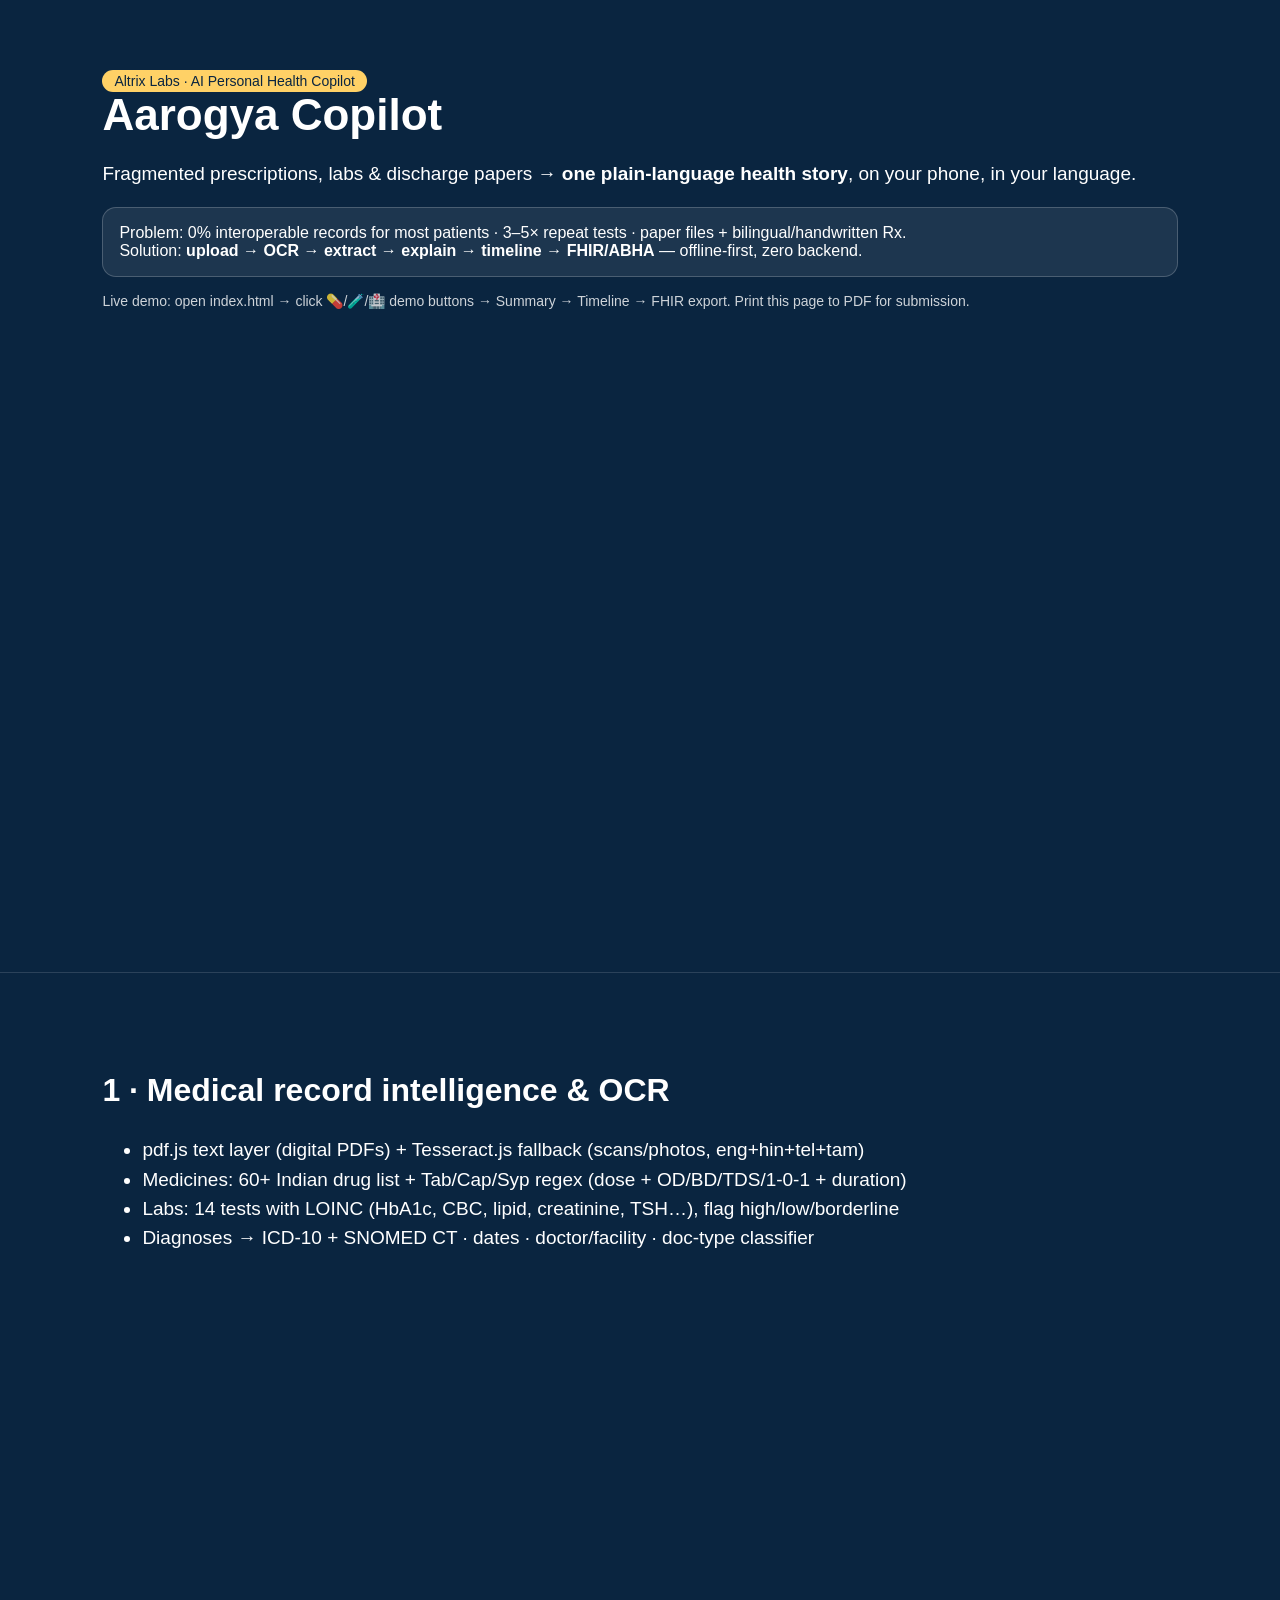
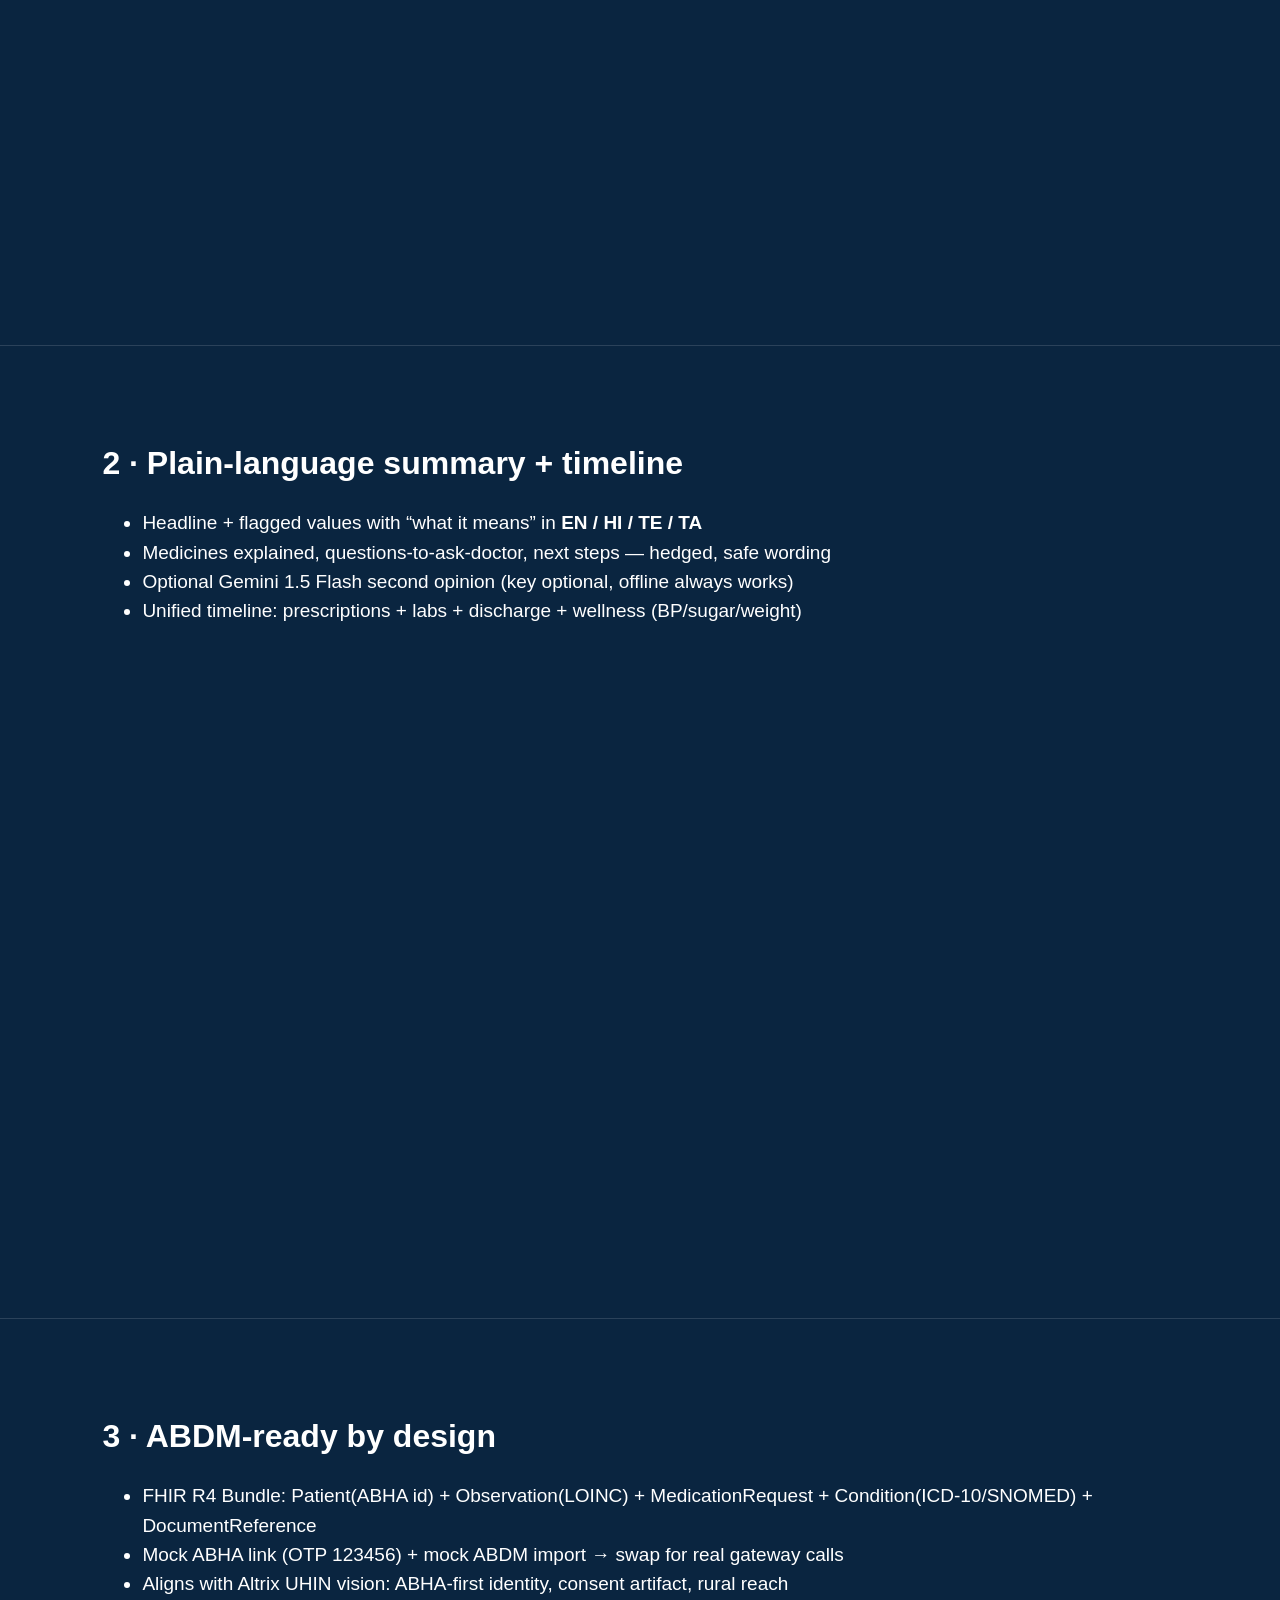
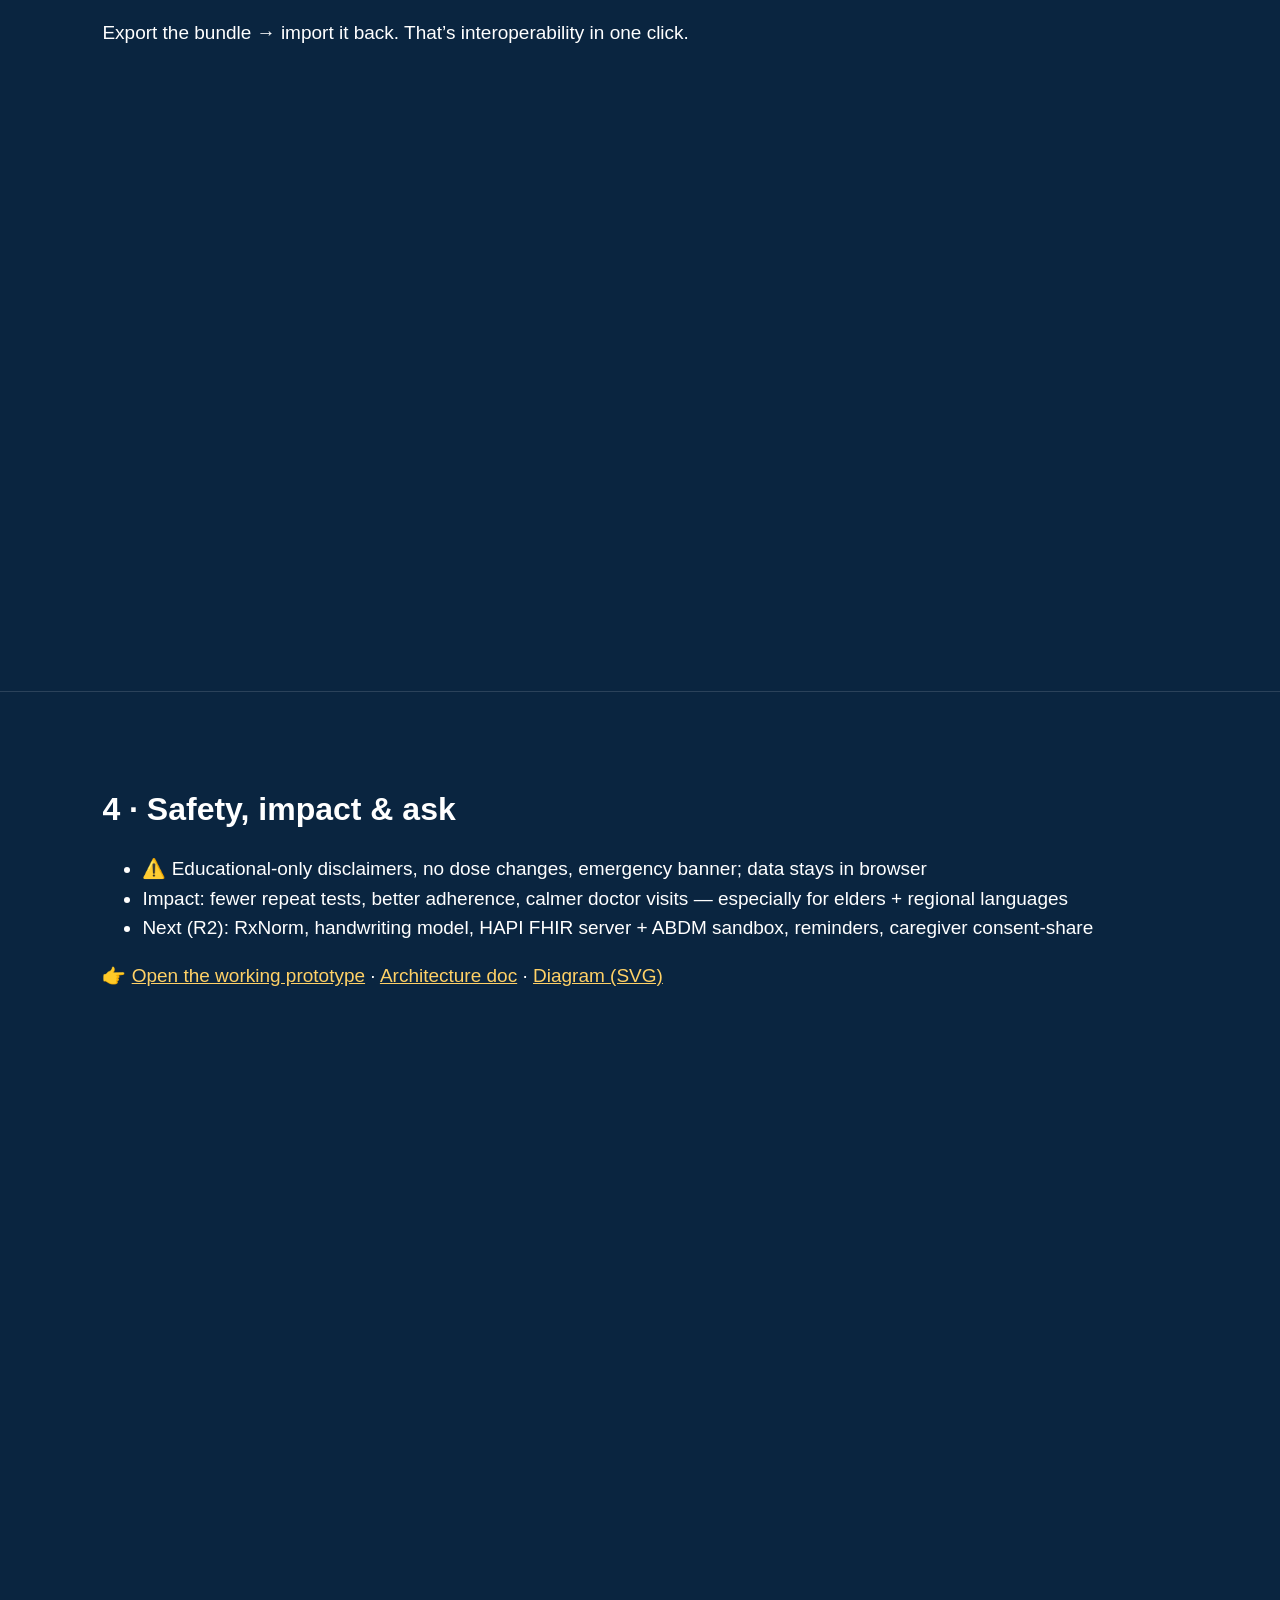
==== slides.html @ 8db87e84 "Aarogya Copilot: ABDM-ready AI health copilot (Round 1)" ====
<!DOCTYPE html><html lang="en"><head><meta charset="UTF-8"><meta name="viewport" content="width=device-width,initial-scale=1">
<title>Aarogya Copilot — Demo slides</title>
<style>body{margin:0;font-family:Segoe UI,Arial;background:#0a2540;color:#fff}section{min-height:92vh;padding:8vh 8vw;border-bottom:1px solid #ffffff22}h1{font-size:44px;margin:0}h2{font-size:32px}p,li{font-size:19px;line-height:1.55}.pill{background:#ffd166;color:#0a2540;border-radius:99px;padding:3px 12px;font-size:14px}.card{background:#ffffff14;border:1px solid #ffffff33;border-radius:14px;padding:16px;margin:12px 0}a{color:#ffd166}.small{font-size:14px;opacity:.8}@media print{section{min-height:auto}}</style></head><body>
<section><span class="pill">Altrix Labs · AI Personal Health Copilot</span><h1>Aarogya Copilot</h1><p>Fragmented prescriptions, labs &amp; discharge papers → <b>one plain-language health story</b>, on your phone, in your language.</p><div class="card">Problem: 0% interoperable records for most patients · 3–5× repeat tests · paper files + bilingual/handwritten Rx.<br>Solution: <b>upload → OCR → extract → explain → timeline → FHIR/ABHA</b> — offline-first, zero backend.</div><p class="small">Live demo: open index.html → click 💊/🧪/🏥 demo buttons → Summary → Timeline → FHIR export. Print this page to PDF for submission.</p></section>
<section><h2>1 · Medical record intelligence &amp; OCR</h2><ul><li>pdf.js text layer (digital PDFs) + Tesseract.js fallback (scans/photos, eng+hin+tel+tam)</li><li>Medicines: 60+ Indian drug list + Tab/Cap/Syp regex (dose + OD/BD/TDS/1-0-1 + duration)</li><li>Labs: 14 tests with LOINC (HbA1c, CBC, lipid, creatinine, TSH…), flag high/low/borderline</li><li>Diagnoses → ICD-10 + SNOMED CT · dates · doctor/facility · doc-type classifier</li></ul></section>
<section><h2>2 · Plain-language summary + timeline</h2><ul><li>Headline + flagged values with “what it means” in <b>EN / HI / TE / TA</b></li><li>Medicines explained, questions-to-ask-doctor, next steps — hedged, safe wording</li><li>Optional Gemini 1.5 Flash second opinion (key optional, offline always works)</li><li>Unified timeline: prescriptions + labs + discharge + wellness (BP/sugar/weight)</li></ul></section>
<section><h2>3 · ABDM-ready by design</h2><ul><li>FHIR R4 Bundle: Patient(ABHA id) + Observation(LOINC) + MedicationRequest + Condition(ICD-10/SNOMED) + DocumentReference</li><li>Mock ABHA link (OTP 123456) + mock ABDM import → swap for real gateway calls</li><li>Aligns with Altrix UHIN vision: ABHA-first identity, consent artifact, rural reach</li></ul><p>Export the bundle → import it back. That’s interoperability in one click.</p></section>
<section><h2>4 · Safety, impact &amp; ask</h2><ul><li>⚠️ Educational-only disclaimers, no dose changes, emergency banner; data stays in browser</li><li>Impact: fewer repeat tests, better adherence, calmer doctor visits — especially for elders + regional languages</li><li>Next (R2): RxNorm, handwriting model, HAPI FHIR server + ABDM sandbox, reminders, caregiver consent-share</li></ul><p>👉 <a href="index.html">Open the working prototype</a> · <a href="docs/ARCHITECTURE.md">Architecture doc</a> · <a href="docs/architecture.svg">Diagram (SVG)</a></p></section>
</body></html>
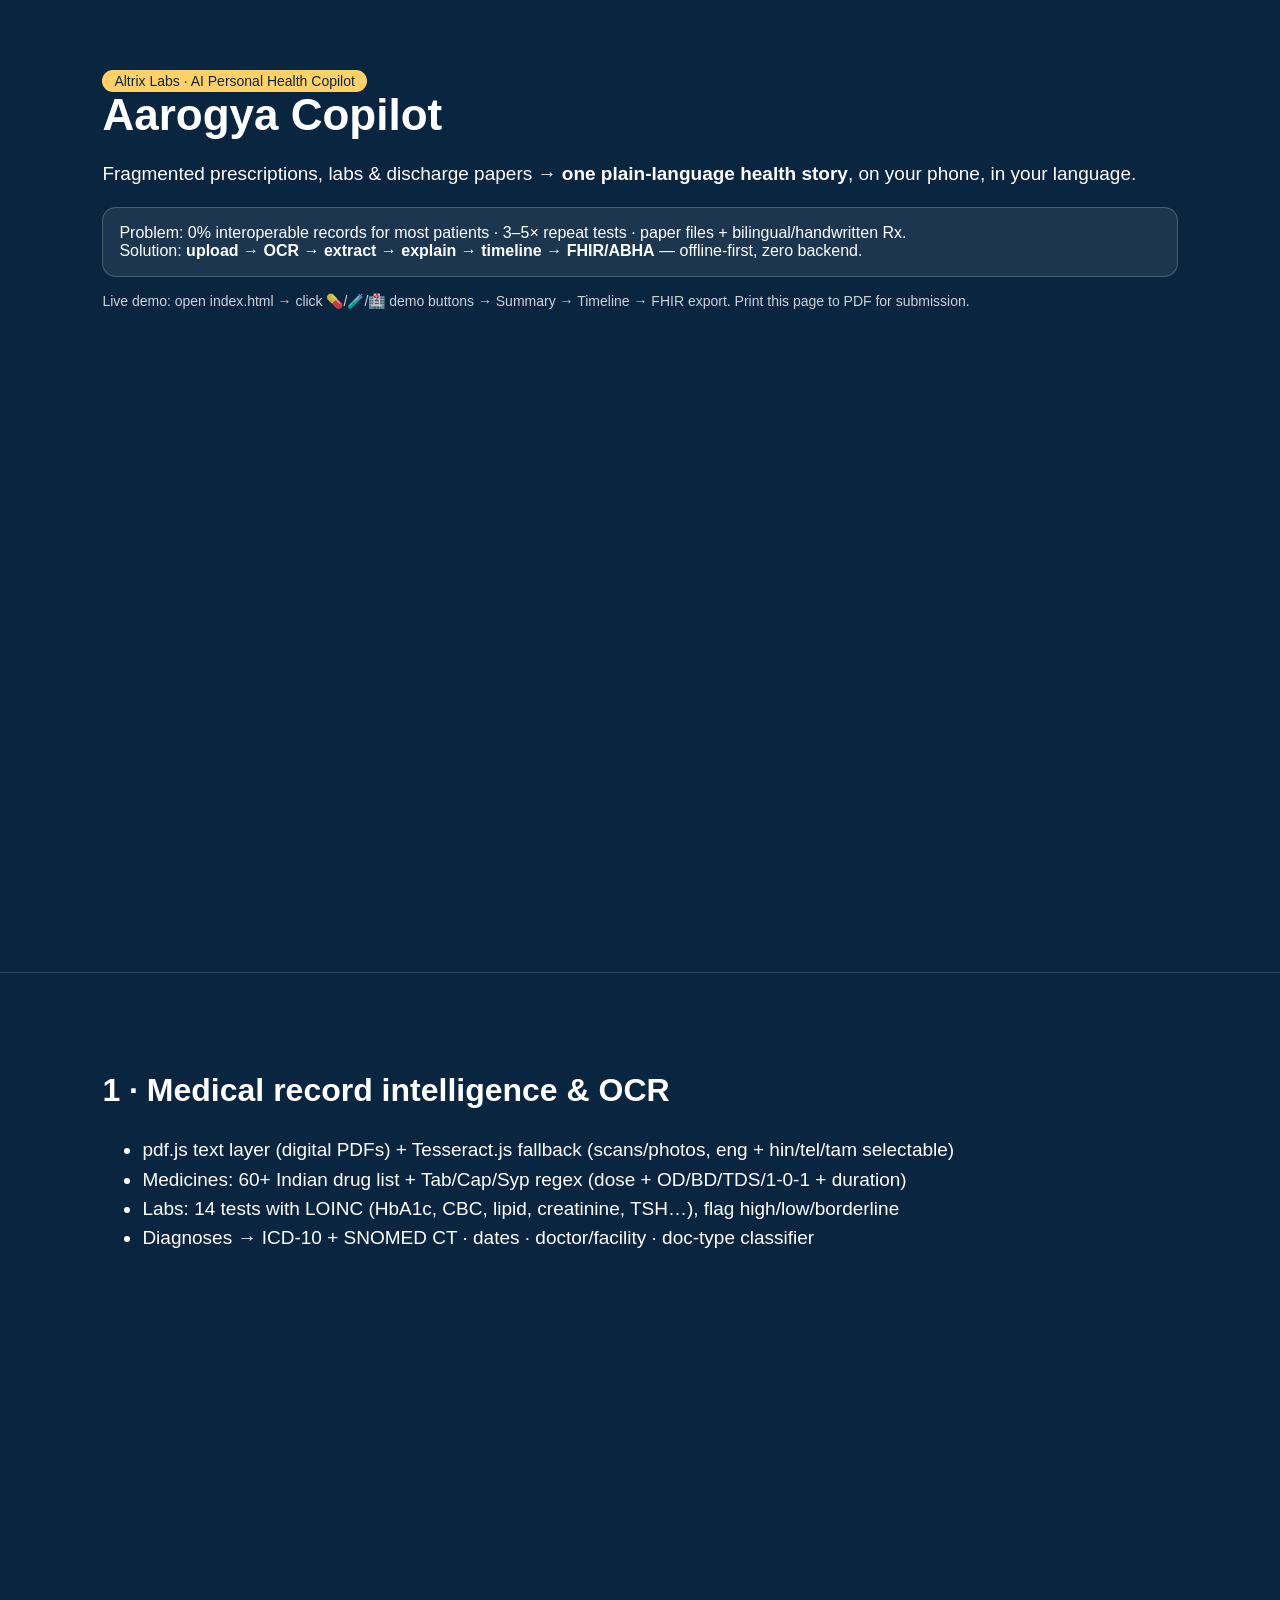
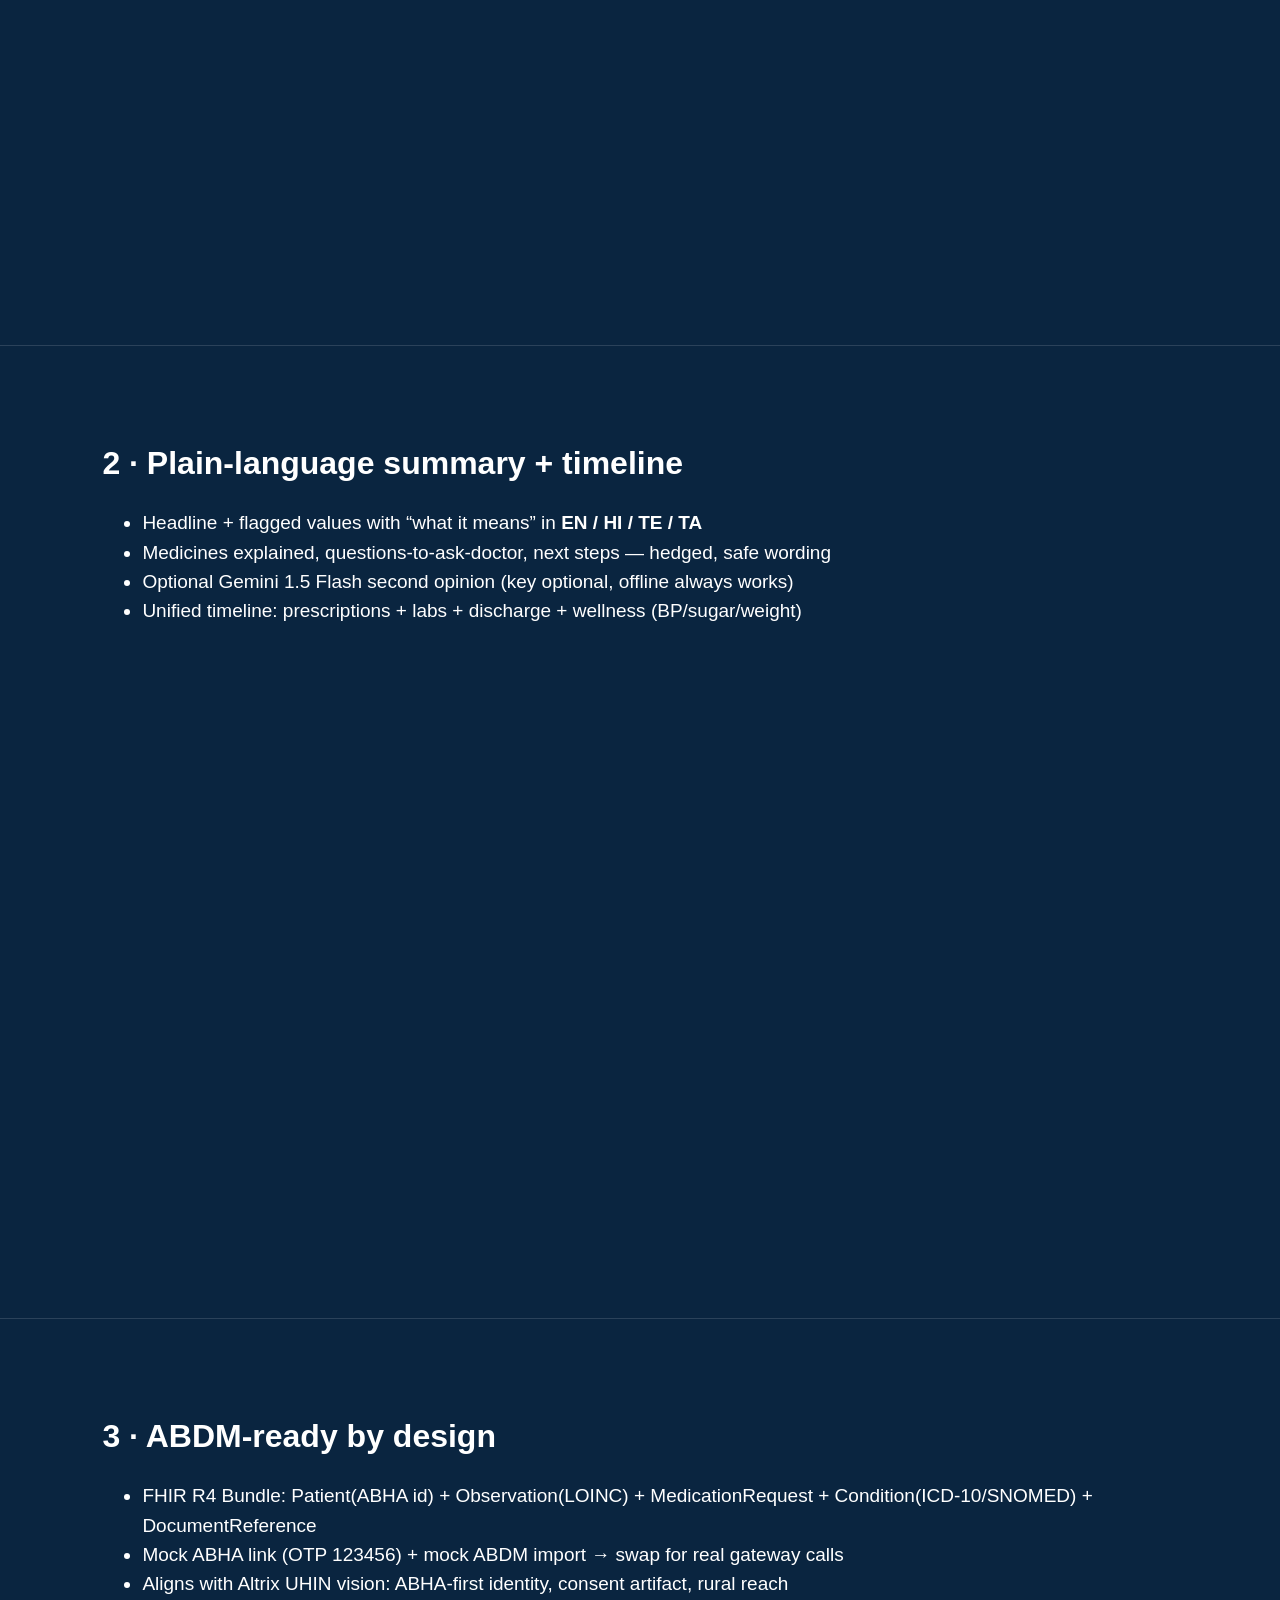
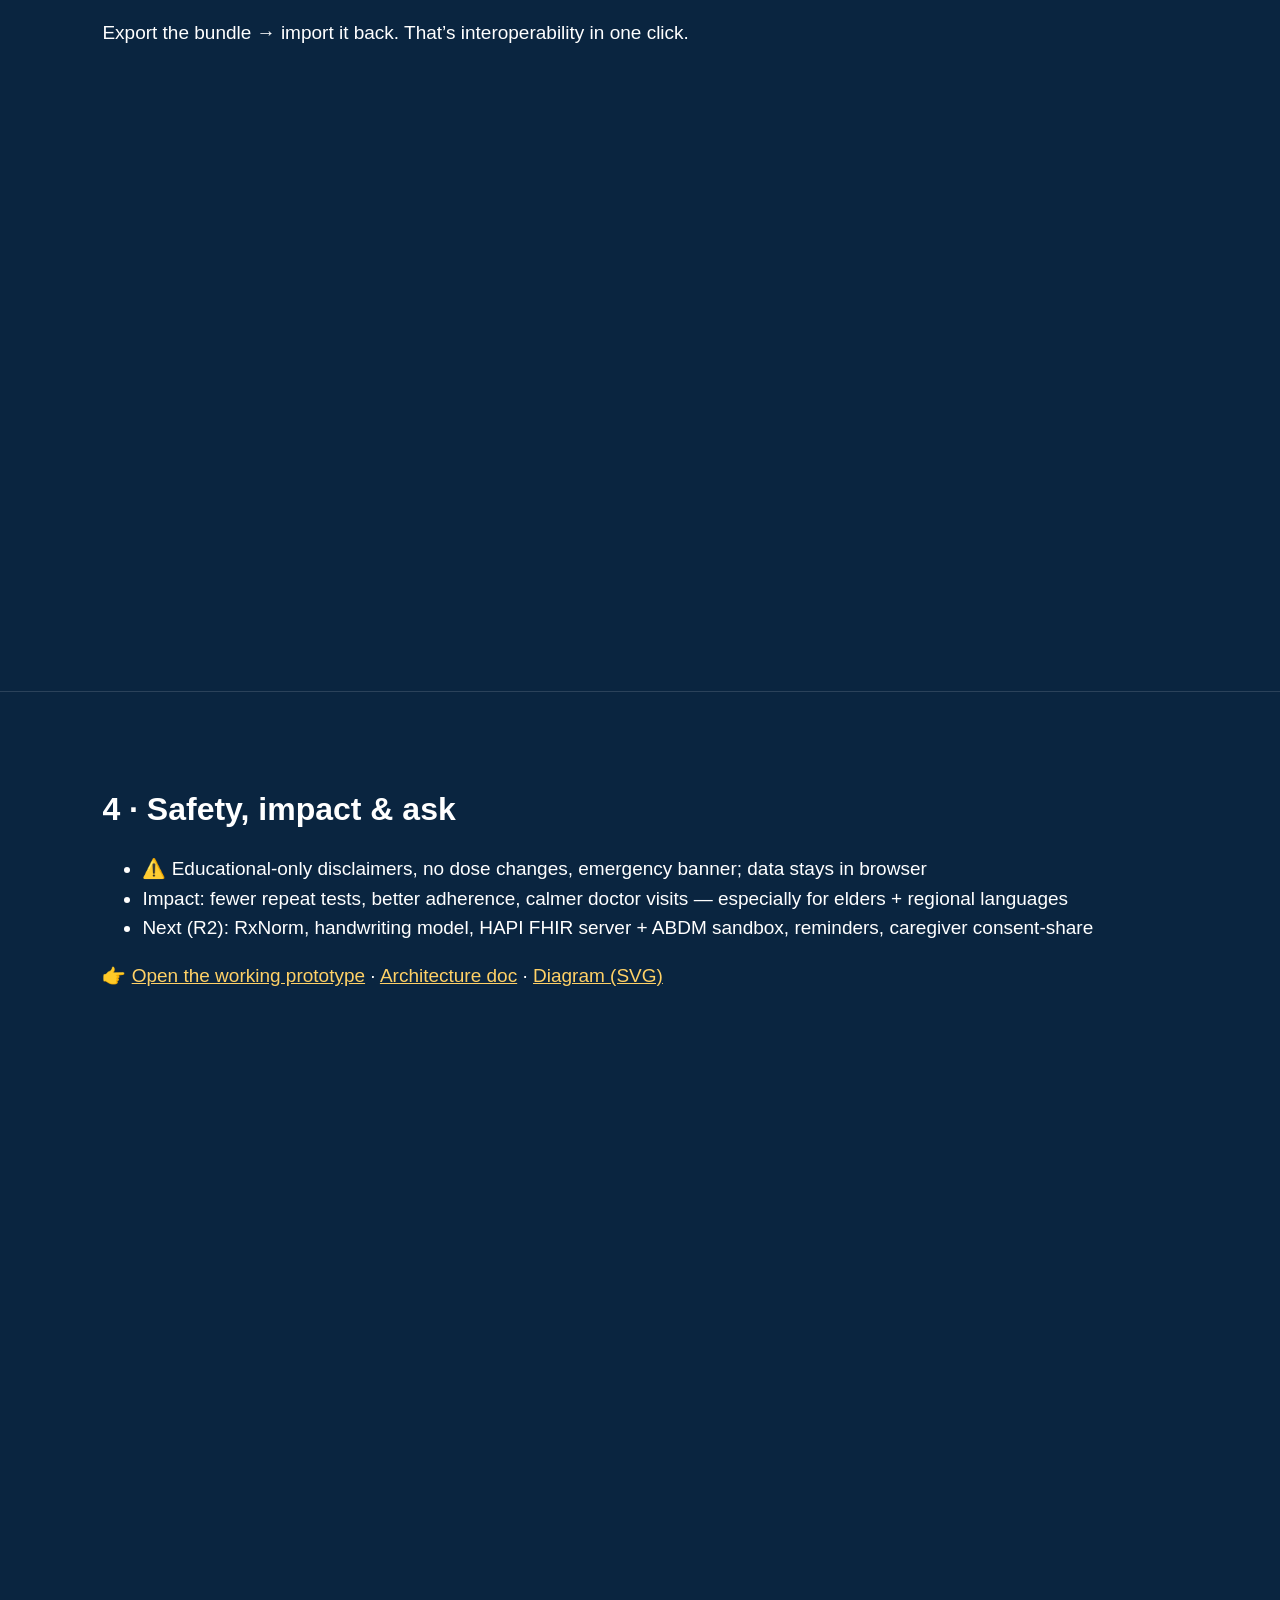
==== commit fb28ef11: "Aarogya Copilot: ABDM-ready AI health copilot (Round 1)" ====
--- a/slides.html
+++ b/slides.html
@@ -2,7 +2,7 @@
 <title>Aarogya Copilot — Demo slides</title>
 <style>body{margin:0;font-family:Segoe UI,Arial;background:#0a2540;color:#fff}section{min-height:92vh;padding:8vh 8vw;border-bottom:1px solid #ffffff22}h1{font-size:44px;margin:0}h2{font-size:32px}p,li{font-size:19px;line-height:1.55}.pill{background:#ffd166;color:#0a2540;border-radius:99px;padding:3px 12px;font-size:14px}.card{background:#ffffff14;border:1px solid #ffffff33;border-radius:14px;padding:16px;margin:12px 0}a{color:#ffd166}.small{font-size:14px;opacity:.8}@media print{section{min-height:auto}}</style></head><body>
 <section><span class="pill">Altrix Labs · AI Personal Health Copilot</span><h1>Aarogya Copilot</h1><p>Fragmented prescriptions, labs &amp; discharge papers → <b>one plain-language health story</b>, on your phone, in your language.</p><div class="card">Problem: 0% interoperable records for most patients · 3–5× repeat tests · paper files + bilingual/handwritten Rx.<br>Solution: <b>upload → OCR → extract → explain → timeline → FHIR/ABHA</b> — offline-first, zero backend.</div><p class="small">Live demo: open index.html → click 💊/🧪/🏥 demo buttons → Summary → Timeline → FHIR export. Print this page to PDF for submission.</p></section>
-<section><h2>1 · Medical record intelligence &amp; OCR</h2><ul><li>pdf.js text layer (digital PDFs) + Tesseract.js fallback (scans/photos, eng+hin+tel+tam)</li><li>Medicines: 60+ Indian drug list + Tab/Cap/Syp regex (dose + OD/BD/TDS/1-0-1 + duration)</li><li>Labs: 14 tests with LOINC (HbA1c, CBC, lipid, creatinine, TSH…), flag high/low/borderline</li><li>Diagnoses → ICD-10 + SNOMED CT · dates · doctor/facility · doc-type classifier</li></ul></section>
+<section><h2>1 · Medical record intelligence &amp; OCR</h2><ul><li>pdf.js text layer (digital PDFs) + Tesseract.js fallback (scans/photos, eng + hin/tel/tam selectable)</li><li>Medicines: 60+ Indian drug list + Tab/Cap/Syp regex (dose + OD/BD/TDS/1-0-1 + duration)</li><li>Labs: 14 tests with LOINC (HbA1c, CBC, lipid, creatinine, TSH…), flag high/low/borderline</li><li>Diagnoses → ICD-10 + SNOMED CT · dates · doctor/facility · doc-type classifier</li></ul></section>
 <section><h2>2 · Plain-language summary + timeline</h2><ul><li>Headline + flagged values with “what it means” in <b>EN / HI / TE / TA</b></li><li>Medicines explained, questions-to-ask-doctor, next steps — hedged, safe wording</li><li>Optional Gemini 1.5 Flash second opinion (key optional, offline always works)</li><li>Unified timeline: prescriptions + labs + discharge + wellness (BP/sugar/weight)</li></ul></section>
 <section><h2>3 · ABDM-ready by design</h2><ul><li>FHIR R4 Bundle: Patient(ABHA id) + Observation(LOINC) + MedicationRequest + Condition(ICD-10/SNOMED) + DocumentReference</li><li>Mock ABHA link (OTP 123456) + mock ABDM import → swap for real gateway calls</li><li>Aligns with Altrix UHIN vision: ABHA-first identity, consent artifact, rural reach</li></ul><p>Export the bundle → import it back. That’s interoperability in one click.</p></section>
 <section><h2>4 · Safety, impact &amp; ask</h2><ul><li>⚠️ Educational-only disclaimers, no dose changes, emergency banner; data stays in browser</li><li>Impact: fewer repeat tests, better adherence, calmer doctor visits — especially for elders + regional languages</li><li>Next (R2): RxNorm, handwriting model, HAPI FHIR server + ABDM sandbox, reminders, caregiver consent-share</li></ul><p>👉 <a href="index.html">Open the working prototype</a> · <a href="docs/ARCHITECTURE.md">Architecture doc</a> · <a href="docs/architecture.svg">Diagram (SVG)</a></p></section>
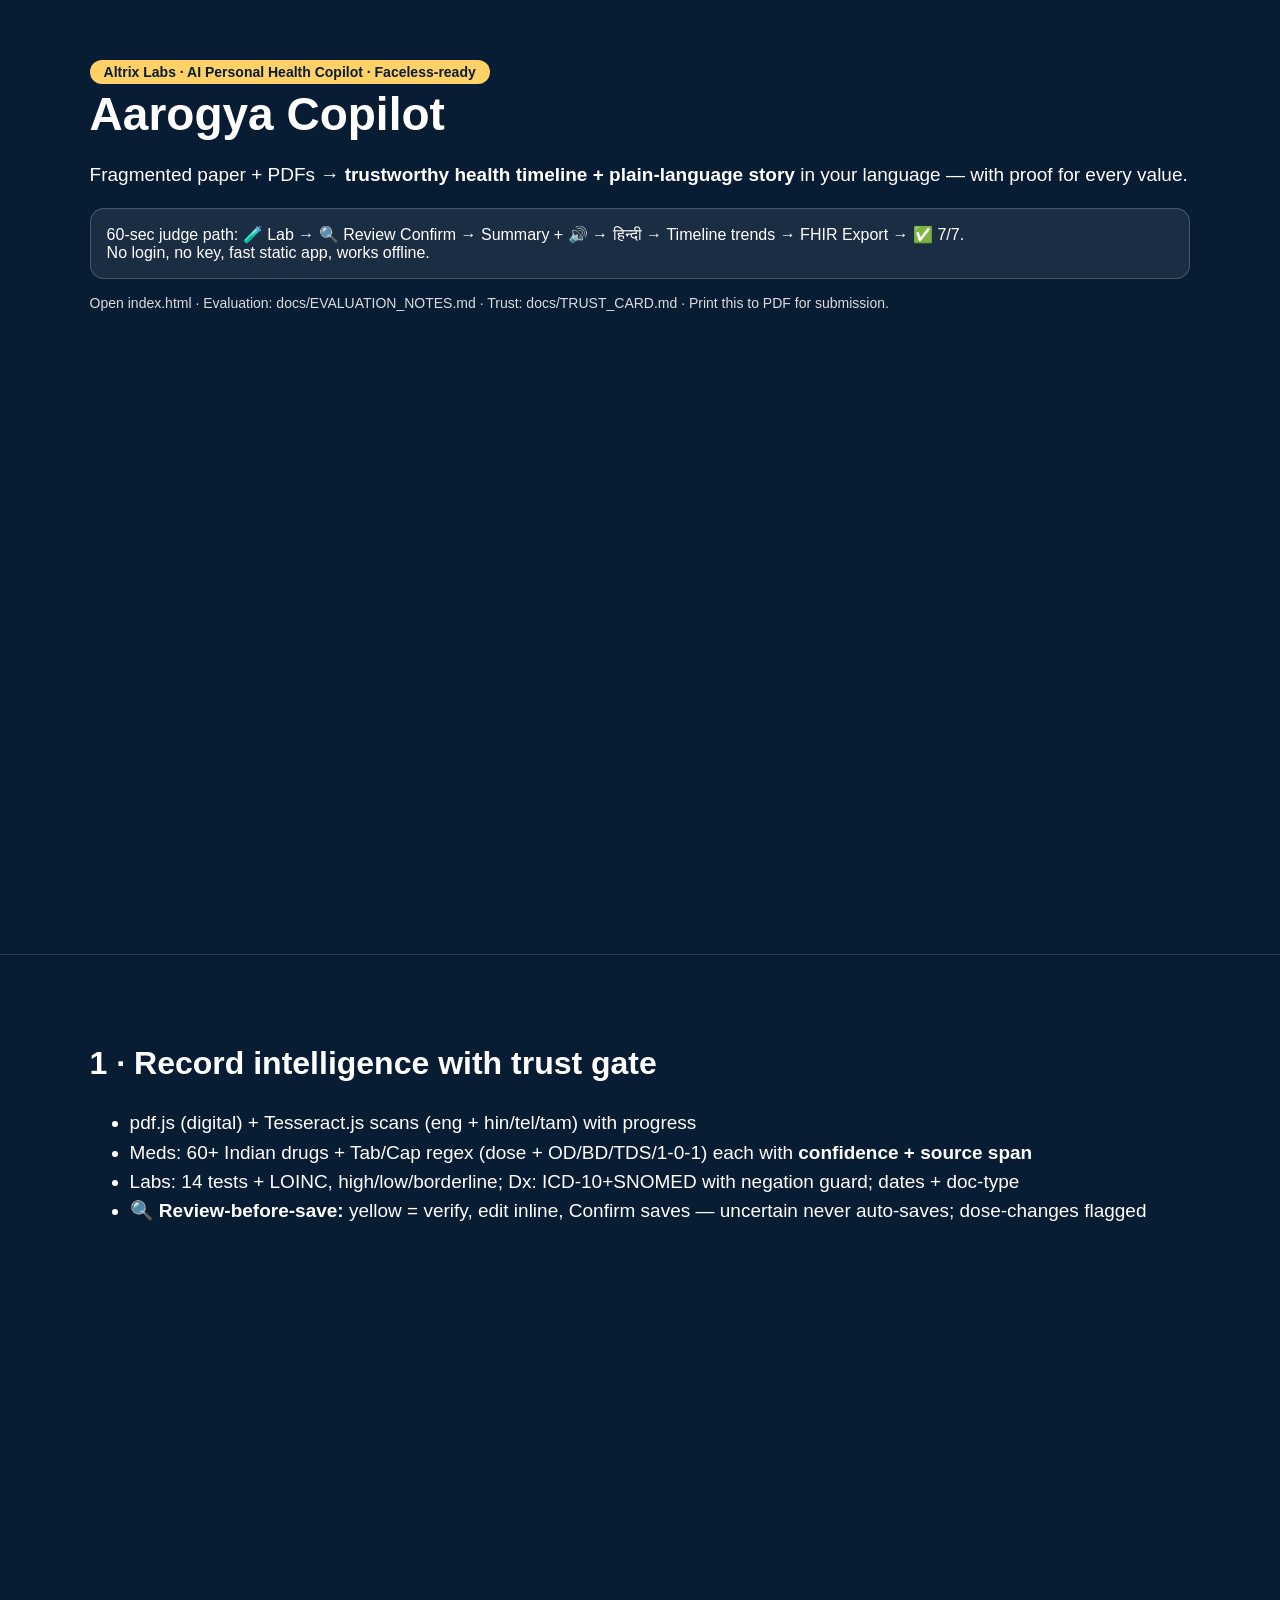
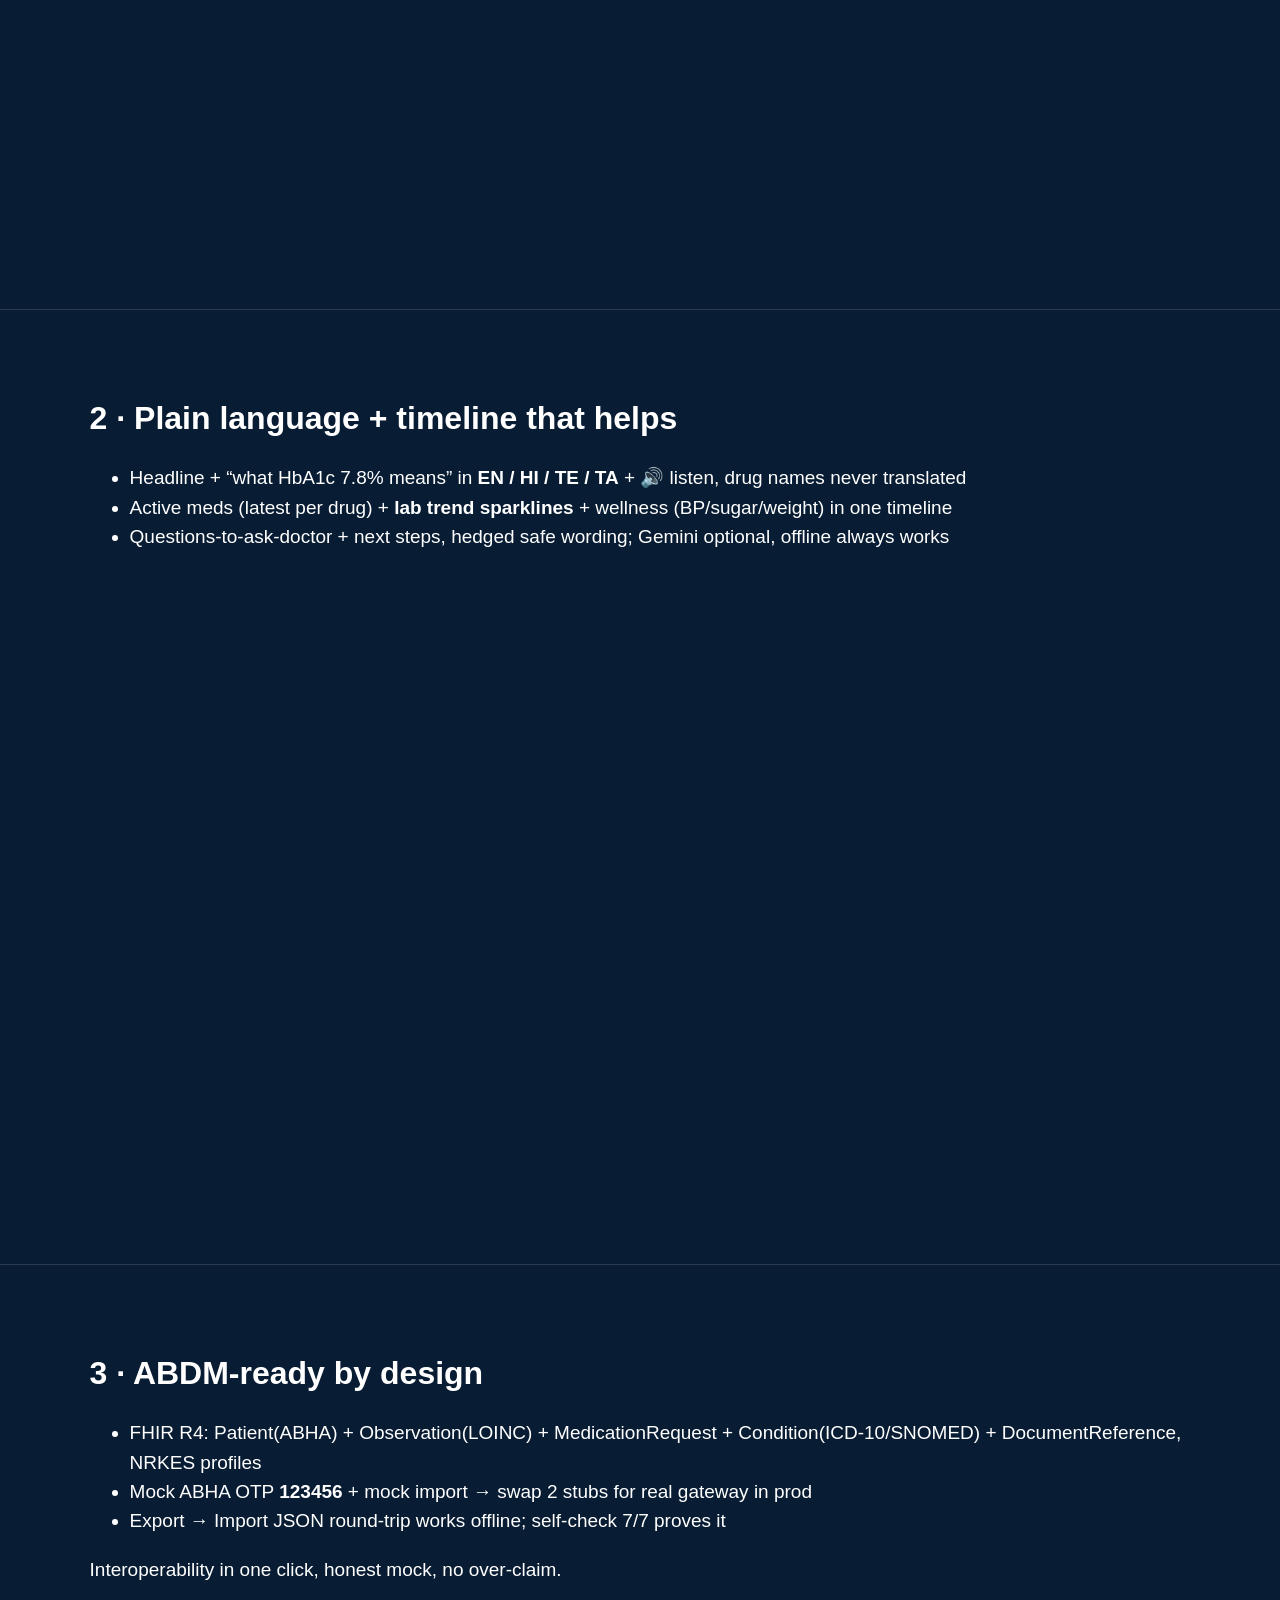
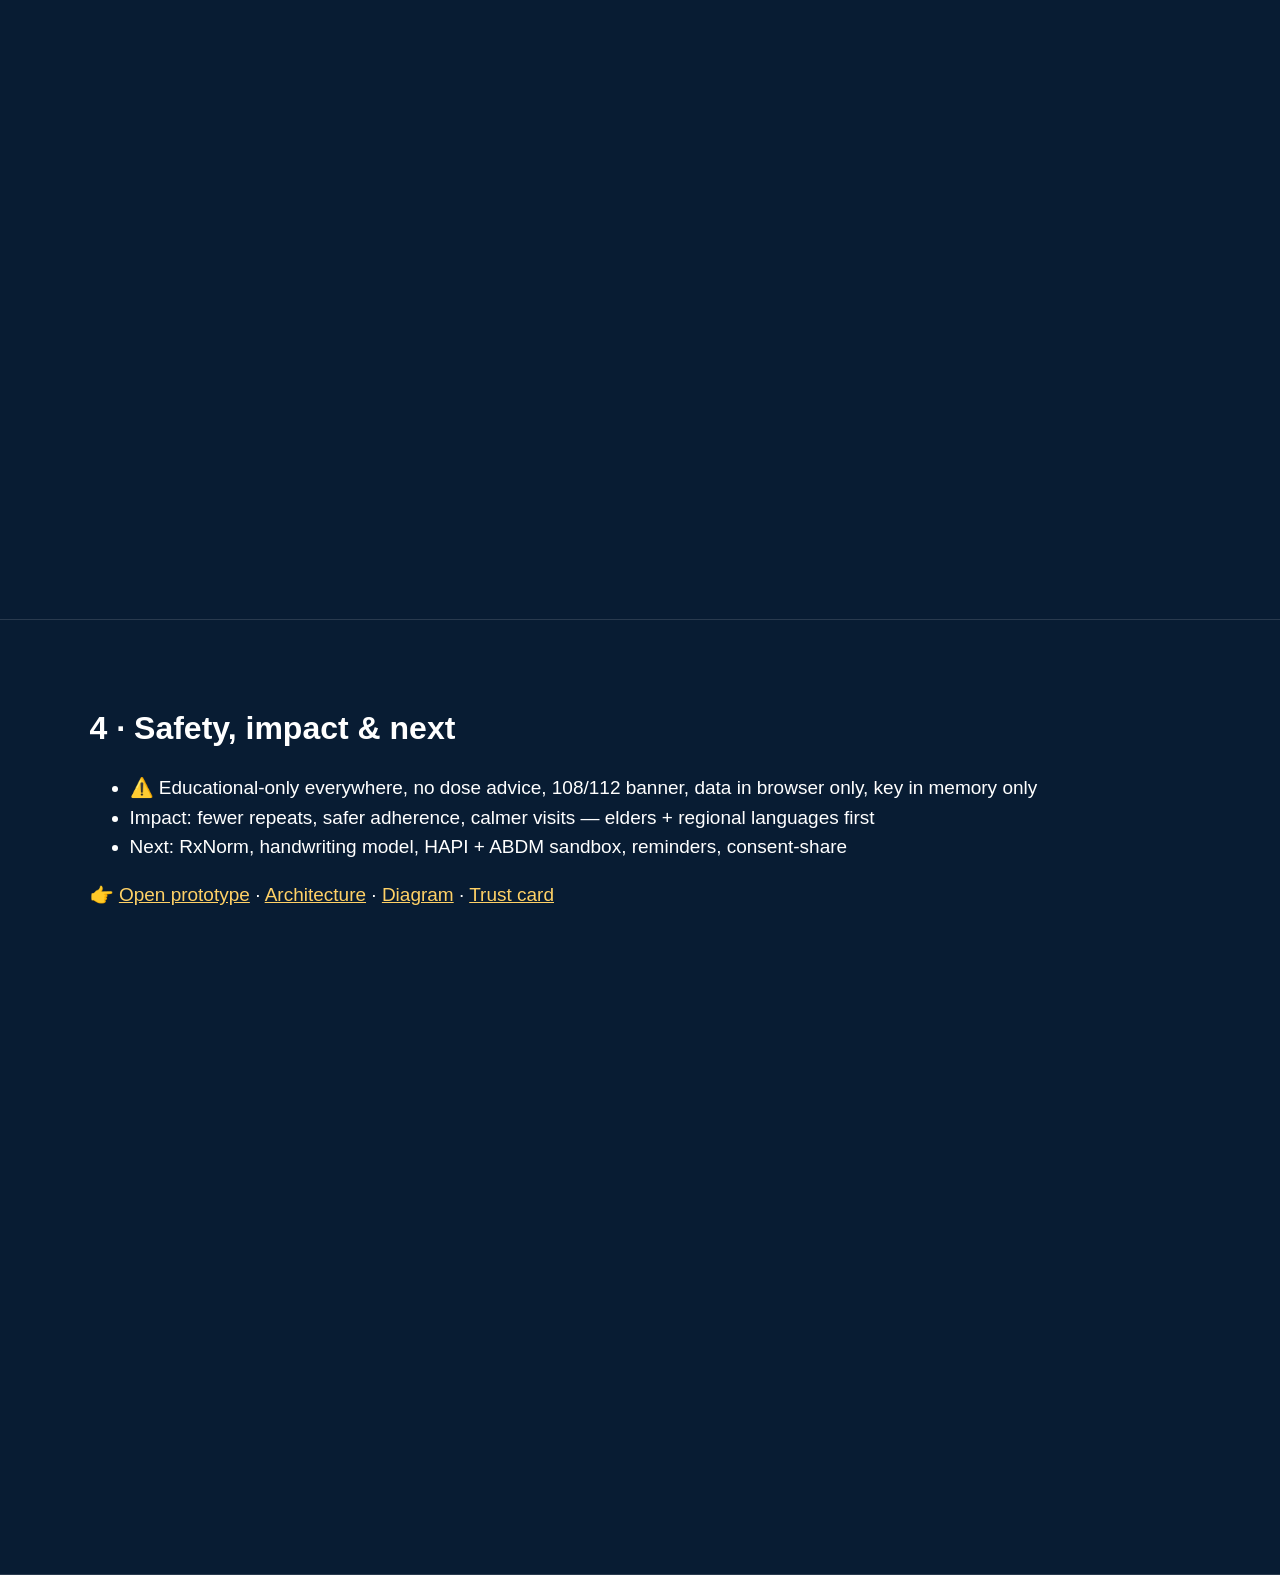
==== commit ac1c3fa9: "Aarogya premium: trust-gated review, trends, 4-lang audio, self-check 7-7, faceless docs" ====
--- a/slides.html
+++ b/slides.html
@@ -1,9 +1,9 @@
 <!DOCTYPE html><html lang="en"><head><meta charset="UTF-8"><meta name="viewport" content="width=device-width,initial-scale=1">
-<title>Aarogya Copilot — Demo slides</title>
-<style>body{margin:0;font-family:Segoe UI,Arial;background:#0a2540;color:#fff}section{min-height:92vh;padding:8vh 8vw;border-bottom:1px solid #ffffff22}h1{font-size:44px;margin:0}h2{font-size:32px}p,li{font-size:19px;line-height:1.55}.pill{background:#ffd166;color:#0a2540;border-radius:99px;padding:3px 12px;font-size:14px}.card{background:#ffffff14;border:1px solid #ffffff33;border-radius:14px;padding:16px;margin:12px 0}a{color:#ffd166}.small{font-size:14px;opacity:.8}@media print{section{min-height:auto}}</style></head><body>
-<section><span class="pill">Altrix Labs · AI Personal Health Copilot</span><h1>Aarogya Copilot</h1><p>Fragmented prescriptions, labs &amp; discharge papers → <b>one plain-language health story</b>, on your phone, in your language.</p><div class="card">Problem: 0% interoperable records for most patients · 3–5× repeat tests · paper files + bilingual/handwritten Rx.<br>Solution: <b>upload → OCR → extract → explain → timeline → FHIR/ABHA</b> — offline-first, zero backend.</div><p class="small">Live demo: open index.html → click 💊/🧪/🏥 demo buttons → Summary → Timeline → FHIR export. Print this page to PDF for submission.</p></section>
-<section><h2>1 · Medical record intelligence &amp; OCR</h2><ul><li>pdf.js text layer (digital PDFs) + Tesseract.js fallback (scans/photos, eng + hin/tel/tam selectable)</li><li>Medicines: 60+ Indian drug list + Tab/Cap/Syp regex (dose + OD/BD/TDS/1-0-1 + duration)</li><li>Labs: 14 tests with LOINC (HbA1c, CBC, lipid, creatinine, TSH…), flag high/low/borderline</li><li>Diagnoses → ICD-10 + SNOMED CT · dates · doctor/facility · doc-type classifier</li></ul></section>
-<section><h2>2 · Plain-language summary + timeline</h2><ul><li>Headline + flagged values with “what it means” in <b>EN / HI / TE / TA</b></li><li>Medicines explained, questions-to-ask-doctor, next steps — hedged, safe wording</li><li>Optional Gemini 1.5 Flash second opinion (key optional, offline always works)</li><li>Unified timeline: prescriptions + labs + discharge + wellness (BP/sugar/weight)</li></ul></section>
-<section><h2>3 · ABDM-ready by design</h2><ul><li>FHIR R4 Bundle: Patient(ABHA id) + Observation(LOINC) + MedicationRequest + Condition(ICD-10/SNOMED) + DocumentReference</li><li>Mock ABHA link (OTP 123456) + mock ABDM import → swap for real gateway calls</li><li>Aligns with Altrix UHIN vision: ABHA-first identity, consent artifact, rural reach</li></ul><p>Export the bundle → import it back. That’s interoperability in one click.</p></section>
-<section><h2>4 · Safety, impact &amp; ask</h2><ul><li>⚠️ Educational-only disclaimers, no dose changes, emergency banner; data stays in browser</li><li>Impact: fewer repeat tests, better adherence, calmer doctor visits — especially for elders + regional languages</li><li>Next (R2): RxNorm, handwriting model, HAPI FHIR server + ABDM sandbox, reminders, caregiver consent-share</li></ul><p>👉 <a href="index.html">Open the working prototype</a> · <a href="docs/ARCHITECTURE.md">Architecture doc</a> · <a href="docs/architecture.svg">Diagram (SVG)</a></p></section>
+<title>Aarogya Copilot — Demo slides (print to PDF)</title>
+<style>body{margin:0;font-family:Segoe UI,Arial;background:#081c33;color:#fff}section{min-height:92vh;padding:7vh 7vw;border-bottom:1px solid #ffffff22}h1{font-size:46px;margin:6px 0}h2{font-size:32px}p,li{font-size:19px;line-height:1.55}.pill{background:#ffd166;color:#081c33;border-radius:99px;padding:4px 14px;font-size:14px;font-weight:800}.card{background:#ffffff14;border:1px solid #ffffff33;border-radius:14px;padding:16px;margin:12px 0}a{color:#ffd166}.small{font-size:14px;opacity:.85}.grid{display:grid;grid-template-columns:1fr 1fr;gap:12px}@media print{section{min-height:auto}body{background:#fff;color:#000}.card{border-color:#999}a{color:#000}}</style></head><body>
+<section><span class="pill">Altrix Labs · AI Personal Health Copilot · Faceless-ready</span><h1>Aarogya Copilot</h1><p>Fragmented paper + PDFs → <b>trustworthy health timeline + plain-language story</b> in your language — with proof for every value.</p><div class="card">60-sec judge path: 🧪 Lab → 🔍 Review Confirm → Summary + 🔊 → हिन्दी → Timeline trends → FHIR Export → ✅ 7/7.<br>No login, no key, fast static app, works offline.</div><p class="small">Open index.html · Evaluation: docs/EVALUATION_NOTES.md · Trust: docs/TRUST_CARD.md · Print this to PDF for submission.</p></section>
+<section><h2>1 · Record intelligence with trust gate</h2><ul><li>pdf.js (digital) + Tesseract.js scans (eng + hin/tel/tam) with progress</li><li>Meds: 60+ Indian drugs + Tab/Cap regex (dose + OD/BD/TDS/1-0-1) each with <b>confidence + source span</b></li><li>Labs: 14 tests + LOINC, high/low/borderline; Dx: ICD-10+SNOMED with negation guard; dates + doc-type</li><li><b>🔍 Review-before-save:</b> yellow = verify, edit inline, Confirm saves — uncertain never auto-saves; dose-changes flagged</li></ul></section>
+<section><h2>2 · Plain language + timeline that helps</h2><ul><li>Headline + “what HbA1c 7.8% means” in <b>EN / HI / TE / TA</b> + 🔊 listen, drug names never translated</li><li>Active meds (latest per drug) + <b>lab trend sparklines</b> + wellness (BP/sugar/weight) in one timeline</li><li>Questions-to-ask-doctor + next steps, hedged safe wording; Gemini optional, offline always works</li></ul></section>
+<section><h2>3 · ABDM-ready by design</h2><ul><li>FHIR R4: Patient(ABHA) + Observation(LOINC) + MedicationRequest + Condition(ICD-10/SNOMED) + DocumentReference, NRKES profiles</li><li>Mock ABHA OTP <b>123456</b> + mock import → swap 2 stubs for real gateway in prod</li><li>Export → Import JSON round-trip works offline; self-check 7/7 proves it</li></ul><p>Interoperability in one click, honest mock, no over-claim.</p></section>
+<section><h2>4 · Safety, impact & next</h2><ul><li>⚠️ Educational-only everywhere, no dose advice, 108/112 banner, data in browser only, key in memory only</li><li>Impact: fewer repeats, safer adherence, calmer visits — elders + regional languages first</li><li>Next: RxNorm, handwriting model, HAPI + ABDM sandbox, reminders, consent-share</li></ul><p>👉 <a href="index.html">Open prototype</a> · <a href="docs/ARCHITECTURE.md">Architecture</a> · <a href="docs/architecture.svg">Diagram</a> · <a href="docs/TRUST_CARD.md">Trust card</a></p></section>
 </body></html>
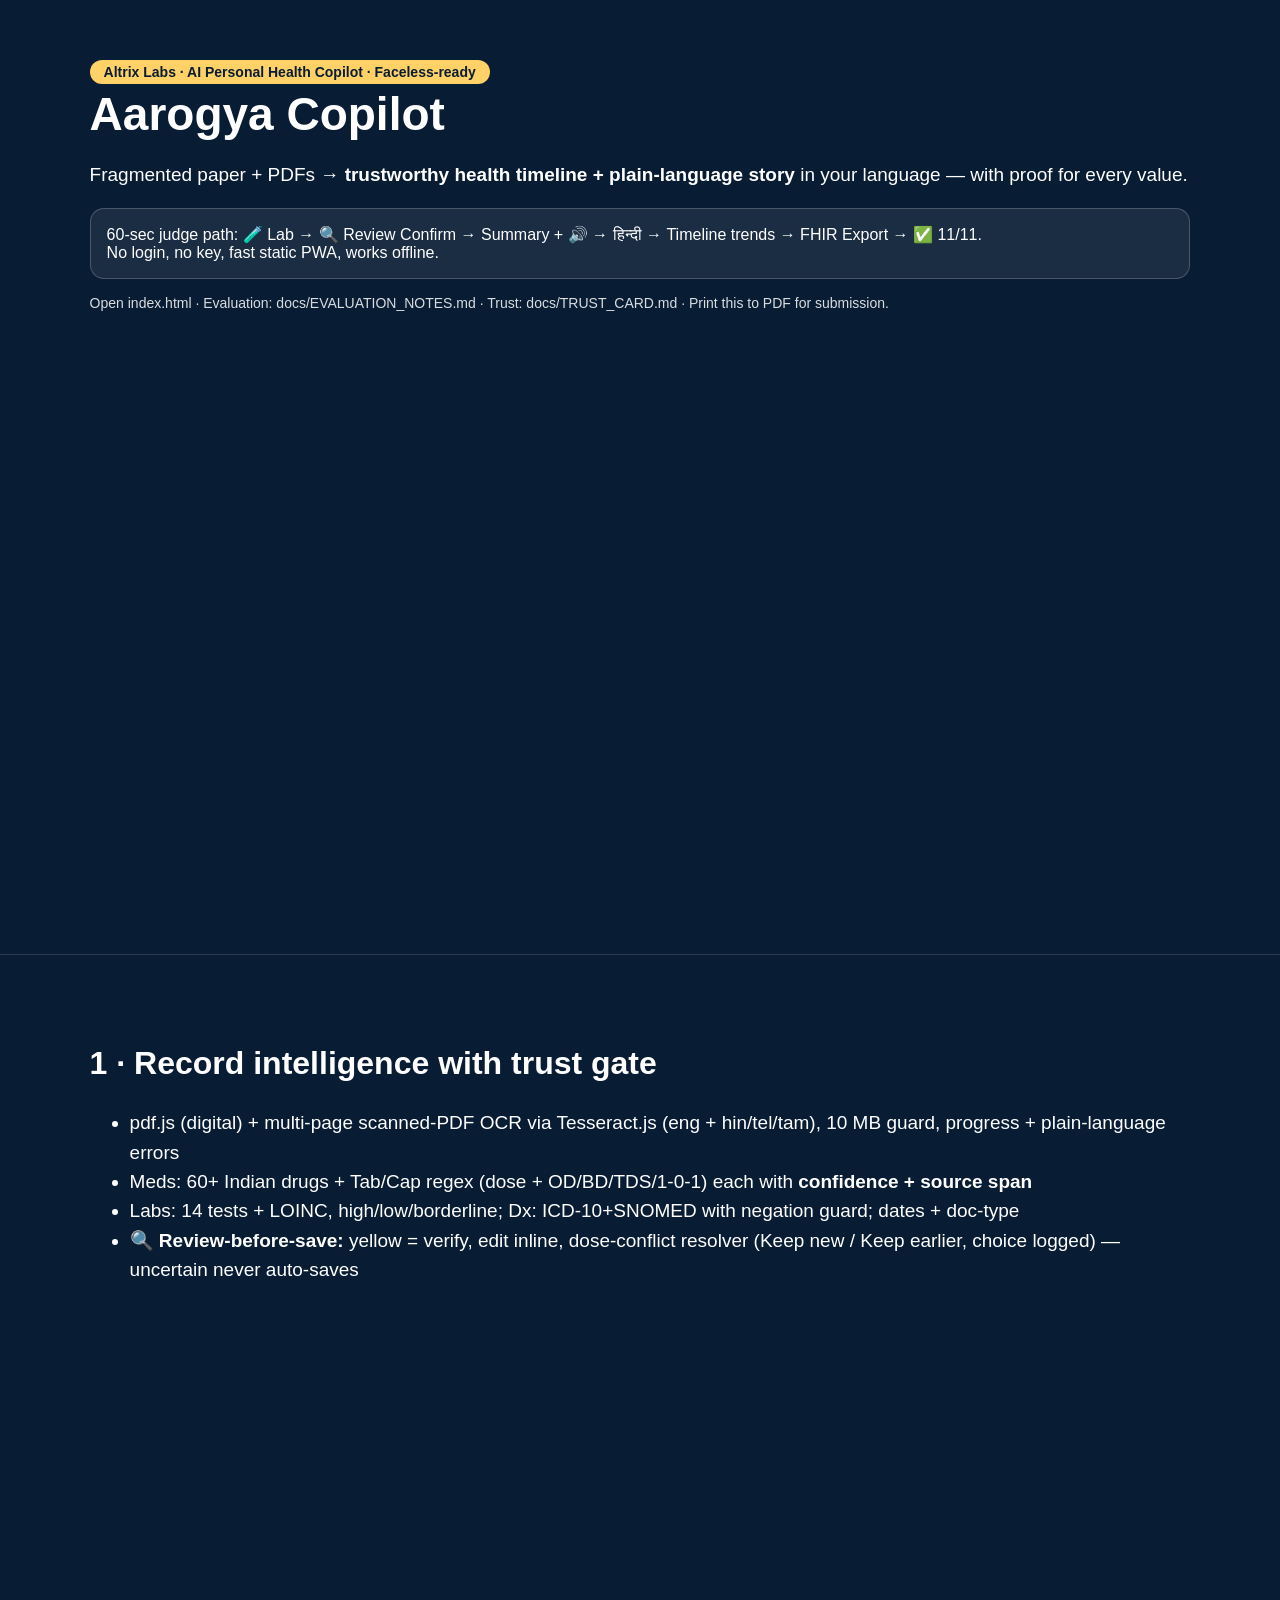
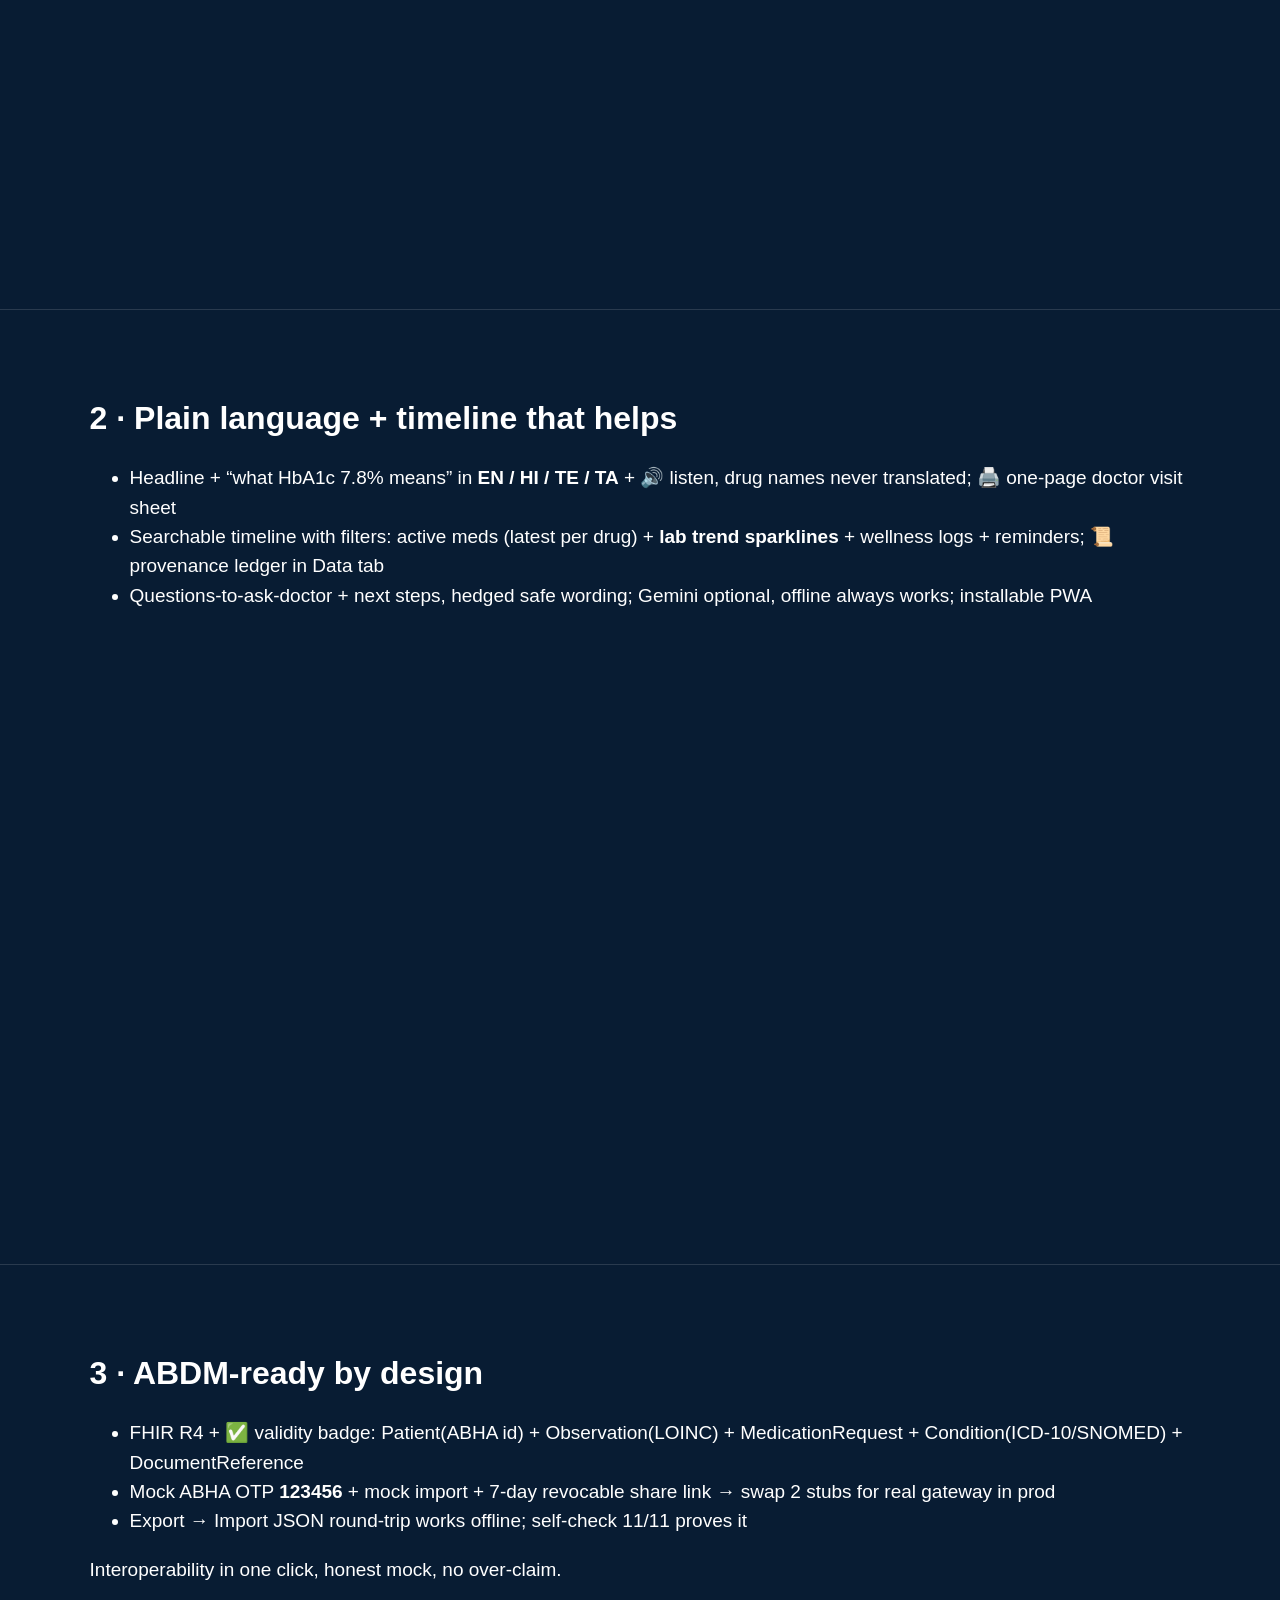
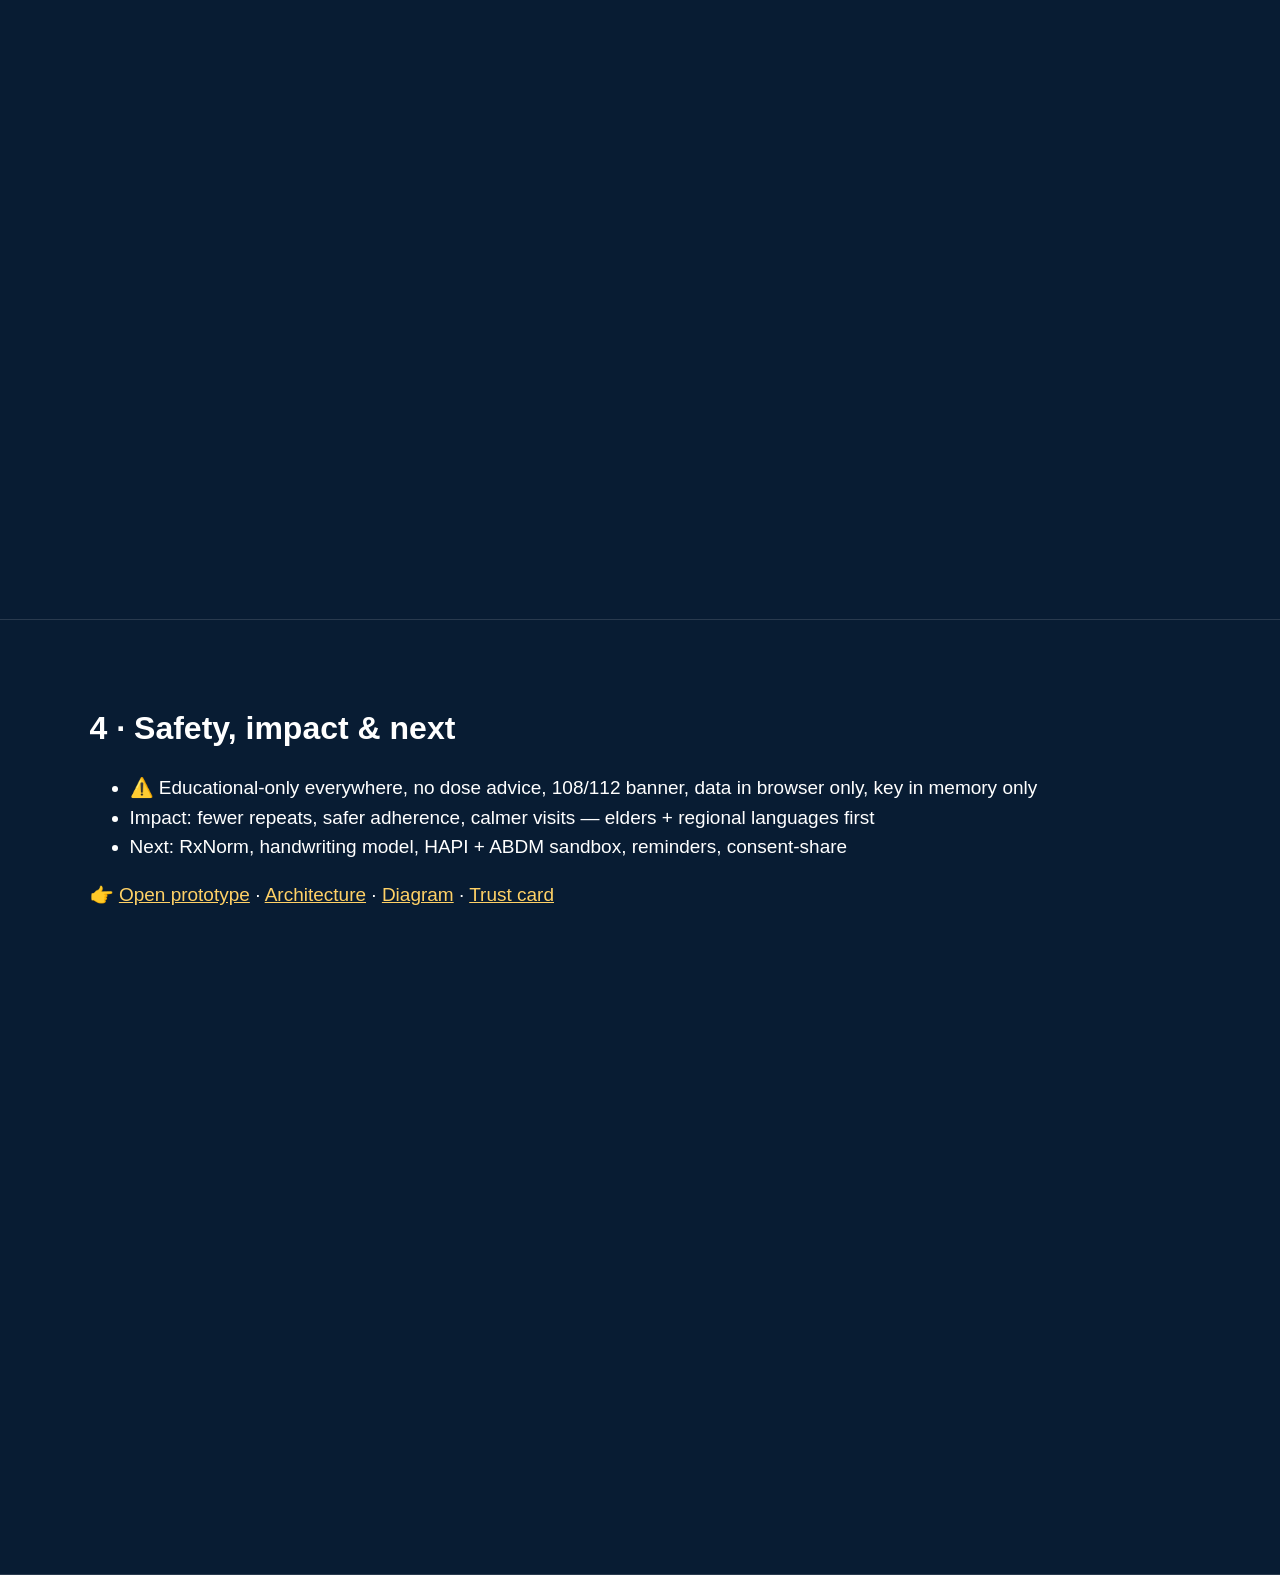
==== commit 36f0864c: "Perfect-First + Add-Next: resolver, ledger, share, FHIR badge, visit sheet, filters, PWA, reminders," ====
--- a/slides.html
+++ b/slides.html
@@ -1,9 +1,9 @@
 <!DOCTYPE html><html lang="en"><head><meta charset="UTF-8"><meta name="viewport" content="width=device-width,initial-scale=1">
 <title>Aarogya Copilot — Demo slides (print to PDF)</title>
 <style>body{margin:0;font-family:Segoe UI,Arial;background:#081c33;color:#fff}section{min-height:92vh;padding:7vh 7vw;border-bottom:1px solid #ffffff22}h1{font-size:46px;margin:6px 0}h2{font-size:32px}p,li{font-size:19px;line-height:1.55}.pill{background:#ffd166;color:#081c33;border-radius:99px;padding:4px 14px;font-size:14px;font-weight:800}.card{background:#ffffff14;border:1px solid #ffffff33;border-radius:14px;padding:16px;margin:12px 0}a{color:#ffd166}.small{font-size:14px;opacity:.85}.grid{display:grid;grid-template-columns:1fr 1fr;gap:12px}@media print{section{min-height:auto}body{background:#fff;color:#000}.card{border-color:#999}a{color:#000}}</style></head><body>
-<section><span class="pill">Altrix Labs · AI Personal Health Copilot · Faceless-ready</span><h1>Aarogya Copilot</h1><p>Fragmented paper + PDFs → <b>trustworthy health timeline + plain-language story</b> in your language — with proof for every value.</p><div class="card">60-sec judge path: 🧪 Lab → 🔍 Review Confirm → Summary + 🔊 → हिन्दी → Timeline trends → FHIR Export → ✅ 7/7.<br>No login, no key, fast static app, works offline.</div><p class="small">Open index.html · Evaluation: docs/EVALUATION_NOTES.md · Trust: docs/TRUST_CARD.md · Print this to PDF for submission.</p></section>
-<section><h2>1 · Record intelligence with trust gate</h2><ul><li>pdf.js (digital) + Tesseract.js scans (eng + hin/tel/tam) with progress</li><li>Meds: 60+ Indian drugs + Tab/Cap regex (dose + OD/BD/TDS/1-0-1) each with <b>confidence + source span</b></li><li>Labs: 14 tests + LOINC, high/low/borderline; Dx: ICD-10+SNOMED with negation guard; dates + doc-type</li><li><b>🔍 Review-before-save:</b> yellow = verify, edit inline, Confirm saves — uncertain never auto-saves; dose-changes flagged</li></ul></section>
-<section><h2>2 · Plain language + timeline that helps</h2><ul><li>Headline + “what HbA1c 7.8% means” in <b>EN / HI / TE / TA</b> + 🔊 listen, drug names never translated</li><li>Active meds (latest per drug) + <b>lab trend sparklines</b> + wellness (BP/sugar/weight) in one timeline</li><li>Questions-to-ask-doctor + next steps, hedged safe wording; Gemini optional, offline always works</li></ul></section>
-<section><h2>3 · ABDM-ready by design</h2><ul><li>FHIR R4: Patient(ABHA) + Observation(LOINC) + MedicationRequest + Condition(ICD-10/SNOMED) + DocumentReference, NRKES profiles</li><li>Mock ABHA OTP <b>123456</b> + mock import → swap 2 stubs for real gateway in prod</li><li>Export → Import JSON round-trip works offline; self-check 7/7 proves it</li></ul><p>Interoperability in one click, honest mock, no over-claim.</p></section>
+<section><span class="pill">Altrix Labs · AI Personal Health Copilot · Faceless-ready</span><h1>Aarogya Copilot</h1><p>Fragmented paper + PDFs → <b>trustworthy health timeline + plain-language story</b> in your language — with proof for every value.</p><div class="card">60-sec judge path: 🧪 Lab → 🔍 Review Confirm → Summary + 🔊 → हिन्दी → Timeline trends → FHIR Export → ✅ 11/11.<br>No login, no key, fast static PWA, works offline.</div><p class="small">Open index.html · Evaluation: docs/EVALUATION_NOTES.md · Trust: docs/TRUST_CARD.md · Print this to PDF for submission.</p></section>
+<section><h2>1 · Record intelligence with trust gate</h2><ul><li>pdf.js (digital) + multi-page scanned-PDF OCR via Tesseract.js (eng + hin/tel/tam), 10 MB guard, progress + plain-language errors</li><li>Meds: 60+ Indian drugs + Tab/Cap regex (dose + OD/BD/TDS/1-0-1) each with <b>confidence + source span</b></li><li>Labs: 14 tests + LOINC, high/low/borderline; Dx: ICD-10+SNOMED with negation guard; dates + doc-type</li><li><b>🔍 Review-before-save:</b> yellow = verify, edit inline, dose-conflict resolver (Keep new / Keep earlier, choice logged) — uncertain never auto-saves</li></ul></section>
+<section><h2>2 · Plain language + timeline that helps</h2><ul><li>Headline + “what HbA1c 7.8% means” in <b>EN / HI / TE / TA</b> + 🔊 listen, drug names never translated; 🖨️ one-page doctor visit sheet</li><li>Searchable timeline with filters: active meds (latest per drug) + <b>lab trend sparklines</b> + wellness logs + reminders; 📜 provenance ledger in Data tab</li><li>Questions-to-ask-doctor + next steps, hedged safe wording; Gemini optional, offline always works; installable PWA</li></ul></section>
+<section><h2>3 · ABDM-ready by design</h2><ul><li>FHIR R4 + ✅ validity badge: Patient(ABHA id) + Observation(LOINC) + MedicationRequest + Condition(ICD-10/SNOMED) + DocumentReference</li><li>Mock ABHA OTP <b>123456</b> + mock import + 7-day revocable share link → swap 2 stubs for real gateway in prod</li><li>Export → Import JSON round-trip works offline; self-check 11/11 proves it</li></ul><p>Interoperability in one click, honest mock, no over-claim.</p></section>
 <section><h2>4 · Safety, impact & next</h2><ul><li>⚠️ Educational-only everywhere, no dose advice, 108/112 banner, data in browser only, key in memory only</li><li>Impact: fewer repeats, safer adherence, calmer visits — elders + regional languages first</li><li>Next: RxNorm, handwriting model, HAPI + ABDM sandbox, reminders, consent-share</li></ul><p>👉 <a href="index.html">Open prototype</a> · <a href="docs/ARCHITECTURE.md">Architecture</a> · <a href="docs/architecture.svg">Diagram</a> · <a href="docs/TRUST_CARD.md">Trust card</a></p></section>
 </body></html>
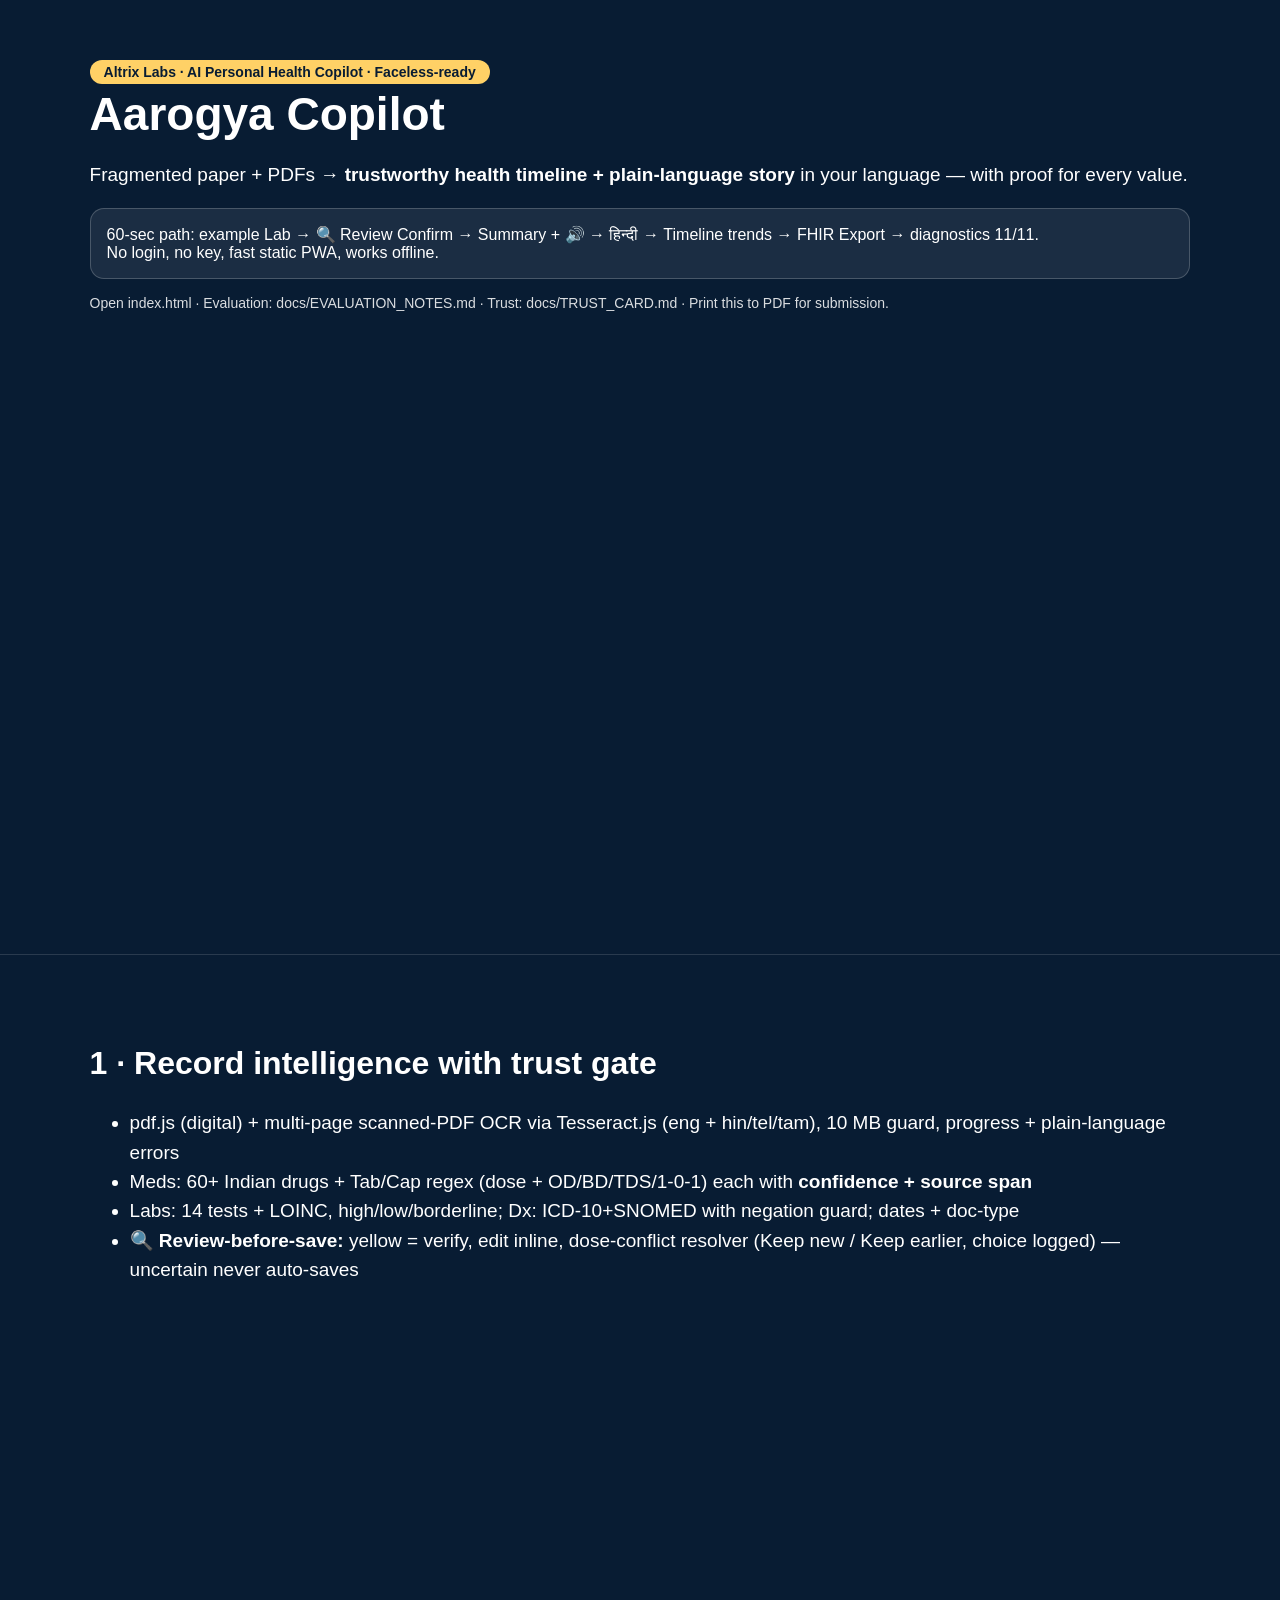
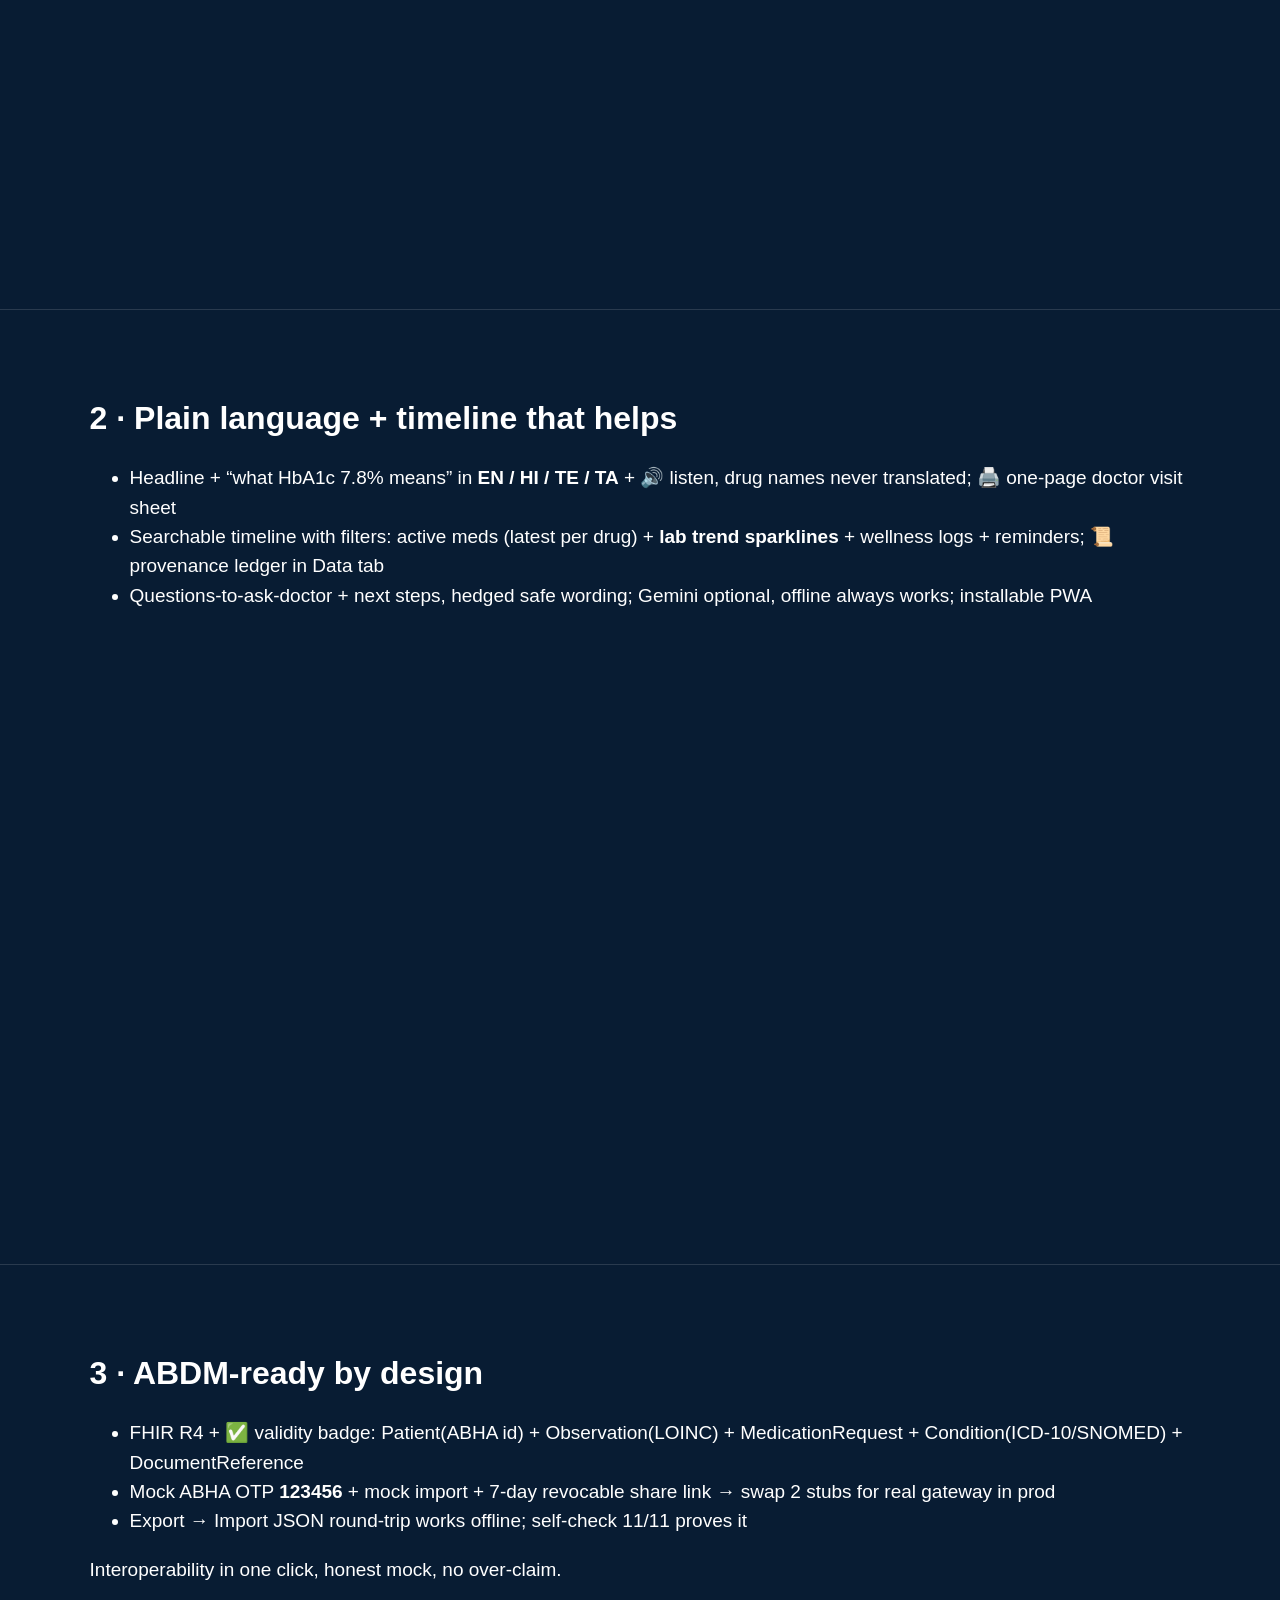
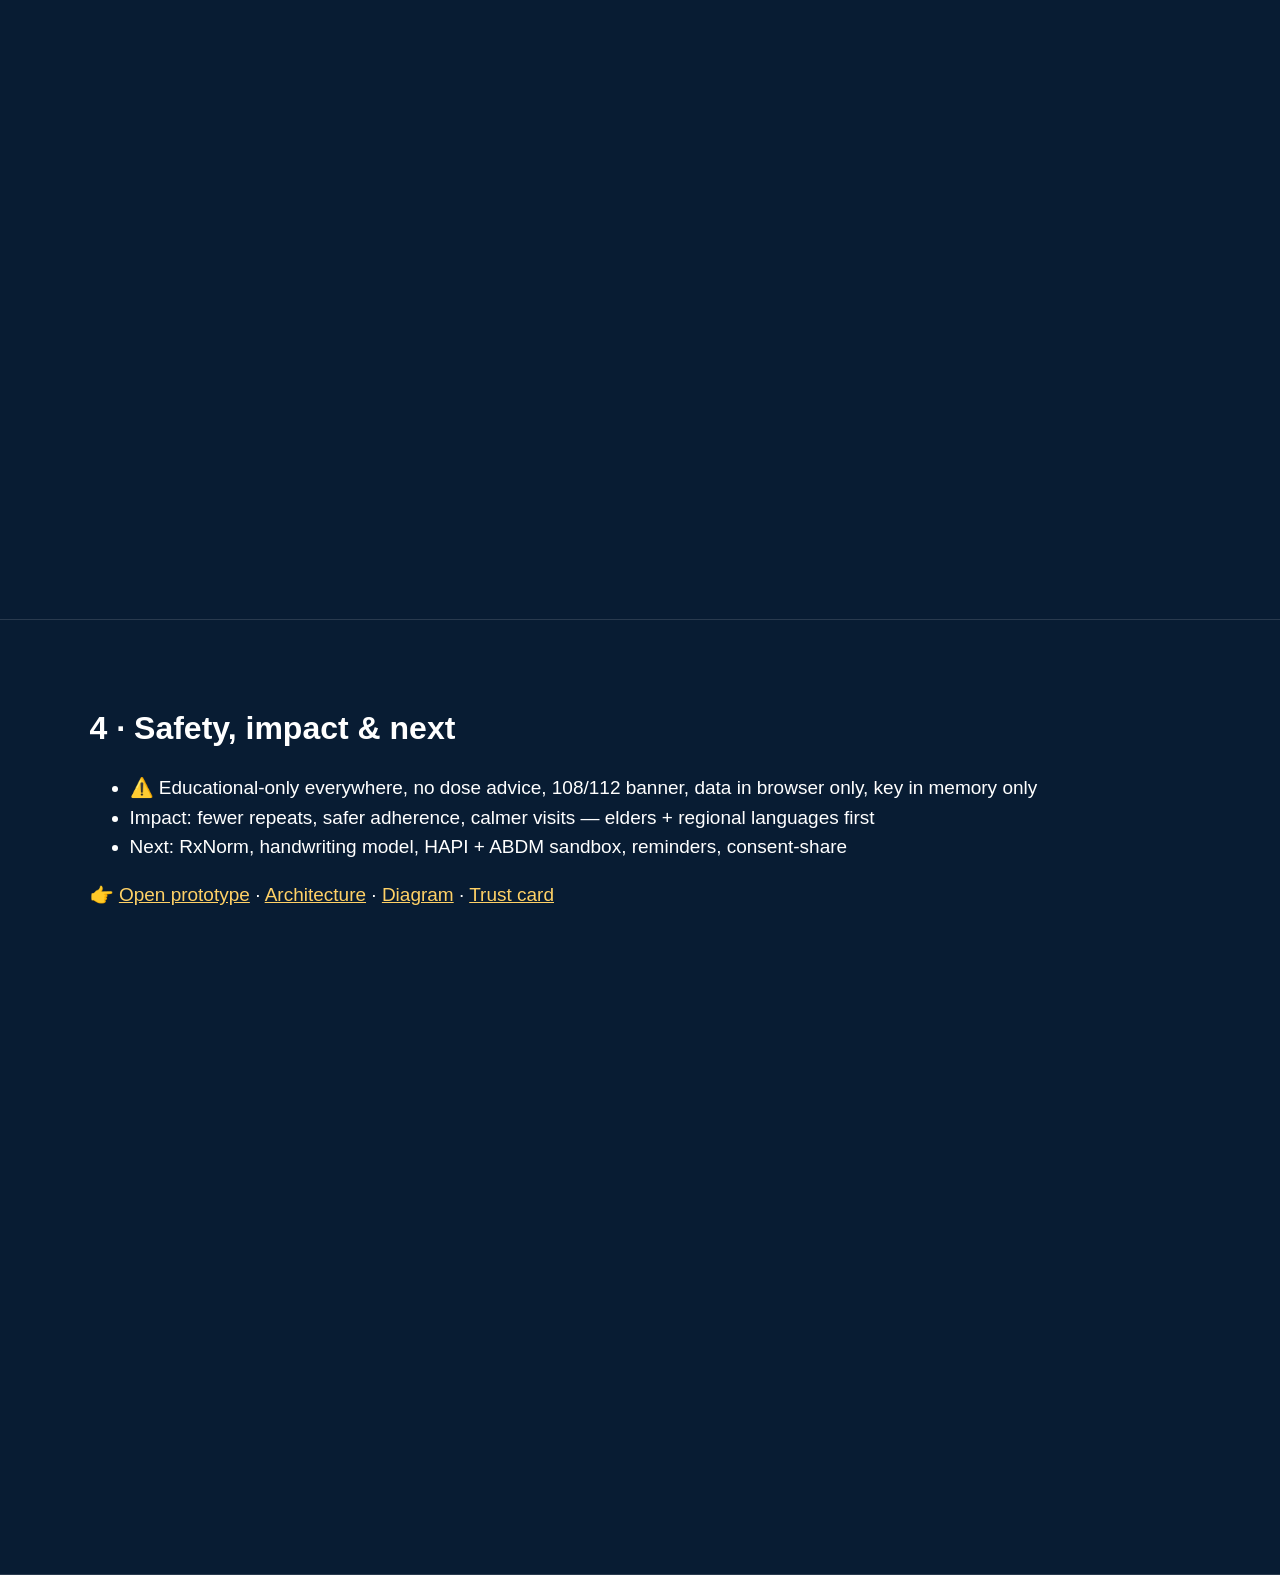
==== commit f38f43f3: "Declutter app UI: SOS call card, example loader, settings diagnostics+erase, judge scaffolding to do" ====
--- a/slides.html
+++ b/slides.html
@@ -1,7 +1,7 @@
 <!DOCTYPE html><html lang="en"><head><meta charset="UTF-8"><meta name="viewport" content="width=device-width,initial-scale=1">
 <title>Aarogya Copilot — Demo slides (print to PDF)</title>
 <style>body{margin:0;font-family:Segoe UI,Arial;background:#081c33;color:#fff}section{min-height:92vh;padding:7vh 7vw;border-bottom:1px solid #ffffff22}h1{font-size:46px;margin:6px 0}h2{font-size:32px}p,li{font-size:19px;line-height:1.55}.pill{background:#ffd166;color:#081c33;border-radius:99px;padding:4px 14px;font-size:14px;font-weight:800}.card{background:#ffffff14;border:1px solid #ffffff33;border-radius:14px;padding:16px;margin:12px 0}a{color:#ffd166}.small{font-size:14px;opacity:.85}.grid{display:grid;grid-template-columns:1fr 1fr;gap:12px}@media print{section{min-height:auto}body{background:#fff;color:#000}.card{border-color:#999}a{color:#000}}</style></head><body>
-<section><span class="pill">Altrix Labs · AI Personal Health Copilot · Faceless-ready</span><h1>Aarogya Copilot</h1><p>Fragmented paper + PDFs → <b>trustworthy health timeline + plain-language story</b> in your language — with proof for every value.</p><div class="card">60-sec judge path: 🧪 Lab → 🔍 Review Confirm → Summary + 🔊 → हिन्दी → Timeline trends → FHIR Export → ✅ 11/11.<br>No login, no key, fast static PWA, works offline.</div><p class="small">Open index.html · Evaluation: docs/EVALUATION_NOTES.md · Trust: docs/TRUST_CARD.md · Print this to PDF for submission.</p></section>
+<section><span class="pill">Altrix Labs · AI Personal Health Copilot · Faceless-ready</span><h1>Aarogya Copilot</h1><p>Fragmented paper + PDFs → <b>trustworthy health timeline + plain-language story</b> in your language — with proof for every value.</p><div class="card">60-sec path: example Lab → 🔍 Review Confirm → Summary + 🔊 → हिन्दी → Timeline trends → FHIR Export → diagnostics 11/11.<br>No login, no key, fast static PWA, works offline.</div><p class="small">Open index.html · Evaluation: docs/EVALUATION_NOTES.md · Trust: docs/TRUST_CARD.md · Print this to PDF for submission.</p></section>
 <section><h2>1 · Record intelligence with trust gate</h2><ul><li>pdf.js (digital) + multi-page scanned-PDF OCR via Tesseract.js (eng + hin/tel/tam), 10 MB guard, progress + plain-language errors</li><li>Meds: 60+ Indian drugs + Tab/Cap regex (dose + OD/BD/TDS/1-0-1) each with <b>confidence + source span</b></li><li>Labs: 14 tests + LOINC, high/low/borderline; Dx: ICD-10+SNOMED with negation guard; dates + doc-type</li><li><b>🔍 Review-before-save:</b> yellow = verify, edit inline, dose-conflict resolver (Keep new / Keep earlier, choice logged) — uncertain never auto-saves</li></ul></section>
 <section><h2>2 · Plain language + timeline that helps</h2><ul><li>Headline + “what HbA1c 7.8% means” in <b>EN / HI / TE / TA</b> + 🔊 listen, drug names never translated; 🖨️ one-page doctor visit sheet</li><li>Searchable timeline with filters: active meds (latest per drug) + <b>lab trend sparklines</b> + wellness logs + reminders; 📜 provenance ledger in Data tab</li><li>Questions-to-ask-doctor + next steps, hedged safe wording; Gemini optional, offline always works; installable PWA</li></ul></section>
 <section><h2>3 · ABDM-ready by design</h2><ul><li>FHIR R4 + ✅ validity badge: Patient(ABHA id) + Observation(LOINC) + MedicationRequest + Condition(ICD-10/SNOMED) + DocumentReference</li><li>Mock ABHA OTP <b>123456</b> + mock import + 7-day revocable share link → swap 2 stubs for real gateway in prod</li><li>Export → Import JSON round-trip works offline; self-check 11/11 proves it</li></ul><p>Interoperability in one click, honest mock, no over-claim.</p></section>
